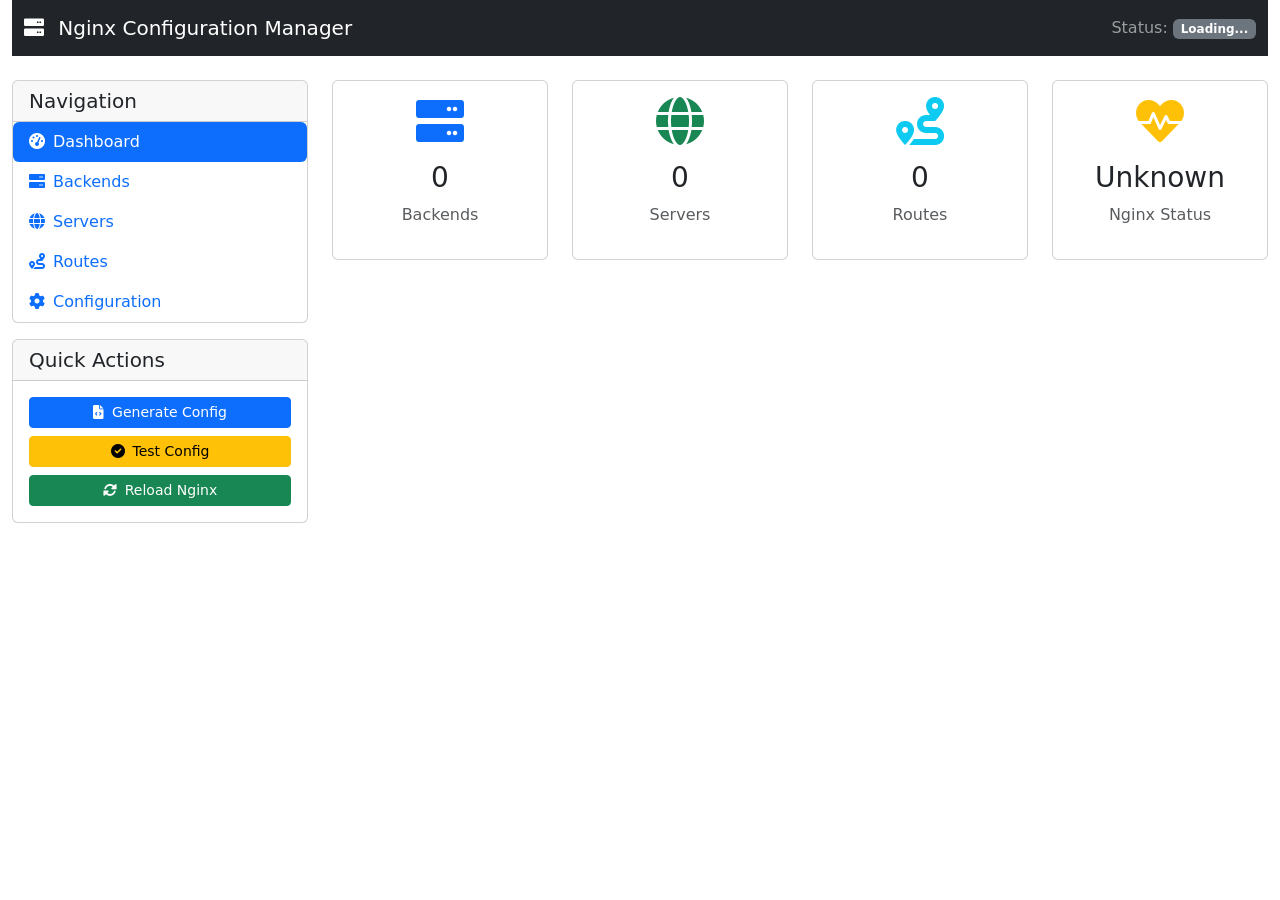
==== web/templates/index.html @ dbabbc5e "Initial MVP checkin" ====
<!DOCTYPE html>
<html lang="en">
<head>
    <meta charset="UTF-8">
    <meta name="viewport" content="width=device-width, initial-scale=1.0">
    <title>{{.title}}</title>
    <link href="https://cdn.jsdelivr.net/npm/bootstrap@5.1.3/dist/css/bootstrap.min.css" rel="stylesheet">
    <link href="https://cdnjs.cloudflare.com/ajax/libs/font-awesome/6.0.0/css/all.min.css" rel="stylesheet">
    <link href="/static/css/main.css" rel="stylesheet">
</head>
<body>
    <div id="app" class="container-fluid">
        <!-- Navigation -->
        <nav class="navbar navbar-expand-lg navbar-dark bg-dark mb-4">
            <div class="container-fluid">
                <a class="navbar-brand" href="#">
                    <i class="fas fa-server me-2"></i>
                    Nginx Configuration Manager
                </a>
                <div class="navbar-nav ms-auto">
                    <div class="nav-item">
                        <span class="navbar-text">
                            Status: <span id="nginx-status" class="badge bg-secondary">Loading...</span>
                        </span>
                    </div>
                </div>
            </div>
        </nav>

        <!-- Main Content -->
        <div class="row">
            <!-- Sidebar -->
            <div class="col-md-3">
                <div class="card">
                    <div class="card-header">
                        <h5 class="card-title mb-0">Navigation</h5>
                    </div>
                    <div class="card-body p-0">
                        <div class="nav nav-pills flex-column">
                            <a class="nav-link active" href="#" data-section="dashboard">
                                <i class="fas fa-tachometer-alt me-2"></i>Dashboard
                            </a>
                            <a class="nav-link" href="#" data-section="backends">
                                <i class="fas fa-server me-2"></i>Backends
                            </a>
                            <a class="nav-link" href="#" data-section="servers">
                                <i class="fas fa-globe me-2"></i>Servers
                            </a>
                            <a class="nav-link" href="#" data-section="routes">
                                <i class="fas fa-route me-2"></i>Routes
                            </a>
                            <a class="nav-link" href="#" data-section="config">
                                <i class="fas fa-cog me-2"></i>Configuration
                            </a>
                        </div>
                    </div>
                </div>

                <!-- Quick Actions -->
                <div class="card mt-3">
                    <div class="card-header">
                        <h5 class="card-title mb-0">Quick Actions</h5>
                    </div>
                    <div class="card-body">
                        <button class="btn btn-primary btn-sm w-100 mb-2" onclick="generateConfig()">
                            <i class="fas fa-file-code me-2"></i>Generate Config
                        </button>
                        <button class="btn btn-warning btn-sm w-100 mb-2" onclick="testConfig()">
                            <i class="fas fa-check-circle me-2"></i>Test Config
                        </button>
                        <button class="btn btn-success btn-sm w-100" onclick="reloadNginx()">
                            <i class="fas fa-sync-alt me-2"></i>Reload Nginx
                        </button>
                    </div>
                </div>
            </div>

            <!-- Main Content Area -->
            <div class="col-md-9">
                <!-- Dashboard Section -->
                <div id="dashboard-section" class="section">
                    <div class="row">
                        <div class="col-md-3">
                            <div class="card text-center">
                                <div class="card-body">
                                    <i class="fas fa-server fa-3x text-primary mb-3"></i>
                                    <h3 id="backends-count">0</h3>
                                    <p class="text-muted">Backends</p>
                                </div>
                            </div>
                        </div>
                        <div class="col-md-3">
                            <div class="card text-center">
                                <div class="card-body">
                                    <i class="fas fa-globe fa-3x text-success mb-3"></i>
                                    <h3 id="servers-count">0</h3>
                                    <p class="text-muted">Servers</p>
                                </div>
                            </div>
                        </div>
                        <div class="col-md-3">
                            <div class="card text-center">
                                <div class="card-body">
                                    <i class="fas fa-route fa-3x text-info mb-3"></i>
                                    <h3 id="routes-count">0</h3>
                                    <p class="text-muted">Routes</p>
                                </div>
                            </div>
                        </div>
                        <div class="col-md-3">
                            <div class="card text-center">
                                <div class="card-body">
                                    <i class="fas fa-heartbeat fa-3x text-warning mb-3"></i>
                                    <h3 id="nginx-status-card">Unknown</h3>
                                    <p class="text-muted">Nginx Status</p>
                                </div>
                            </div>
                        </div>
                    </div>
                </div>

                <!-- Backends Section -->
                <div id="backends-section" class="section" style="display: none;">
                    <div class="d-flex justify-content-between align-items-center mb-3">
                        <h2>Backends</h2>
                        <button class="btn btn-primary" onclick="showBackendModal()">
                            <i class="fas fa-plus me-2"></i>Add Backend
                        </button>
                    </div>
                    <div id="backends-list"></div>
                </div>

                <!-- Servers Section -->
                <div id="servers-section" class="section" style="display: none;">
                    <div class="d-flex justify-content-between align-items-center mb-3">
                        <h2>Servers</h2>
                        <button class="btn btn-primary" onclick="showServerModal()">
                            <i class="fas fa-plus me-2"></i>Add Server
                        </button>
                    </div>
                    <div id="servers-list"></div>
                </div>

                <!-- Routes Section -->
                <div id="routes-section" class="section" style="display: none;">
                    <div class="d-flex justify-content-between align-items-center mb-3">
                        <h2>Routes</h2>
                        <select class="form-select w-auto" id="server-select" onchange="loadRoutes()">
                            <option value="">Select a server</option>
                        </select>
                        <button class="btn btn-primary" onclick="showRouteModal()">
                            <i class="fas fa-plus me-2"></i>Add Route
                        </button>
                    </div>
                    <div id="routes-list"></div>
                </div>

                <!-- Configuration Section -->
                <div id="config-section" class="section" style="display: none;">
                    <h2>Configuration</h2>
                    <div class="card">
                        <div class="card-body">
                            <h5>Global Settings</h5>
                            <form id="global-config-form">
                                <div class="row">
                                    <div class="col-md-6">
                                        <div class="mb-3">
                                            <label class="form-label">Worker Processes</label>
                                            <input type="text" class="form-control" id="worker-processes" value="auto">
                                        </div>
                                        <div class="mb-3">
                                            <label class="form-label">Worker Connections</label>
                                            <input type="number" class="form-control" id="worker-connections" value="1024">
                                        </div>
                                    </div>
                                    <div class="col-md-6">
                                        <div class="mb-3">
                                            <label class="form-label">Keepalive Timeout</label>
                                            <input type="text" class="form-control" id="keepalive-timeout" value="65s">
                                        </div>
                                        <div class="mb-3">
                                            <label class="form-label">Client Max Body Size</label>
                                            <input type="text" class="form-control" id="client-max-body-size" value="1m">
                                        </div>
                                    </div>
                                </div>
                                <div class="form-check mb-3">
                                    <input class="form-check-input" type="checkbox" id="server-tokens">
                                    <label class="form-check-label" for="server-tokens">
                                        Server Tokens
                                    </label>
                                </div>
                                <div class="form-check mb-3">
                                    <input class="form-check-input" type="checkbox" id="gzip" checked>
                                    <label class="form-check-label" for="gzip">
                                        Enable Gzip
                                    </label>
                                </div>
                                <button type="submit" class="btn btn-primary">Save Configuration</button>
                            </form>
                        </div>
                    </div>
                </div>
            </div>
        </div>
    </div>

    <!-- Modals -->
    <div class="modal fade" id="backendModal" tabindex="-1">
        <div class="modal-dialog modal-lg">
            <div class="modal-content">
                <div class="modal-header">
                    <h5 class="modal-title">Backend Configuration</h5>
                    <button type="button" class="btn-close" data-bs-dismiss="modal"></button>
                </div>
                <div class="modal-body">
                    <form id="backend-form">
                        <input type="hidden" id="backend-id">
                        <div class="row">
                            <div class="col-md-6">
                                <div class="mb-3">
                                    <label class="form-label">Name</label>
                                    <input type="text" class="form-control" id="backend-name" required>
                                </div>
                                <div class="mb-3">
                                    <label class="form-label">Description</label>
                                    <textarea class="form-control" id="backend-description"></textarea>
                                </div>
                            </div>
                            <div class="col-md-6">
                                <div class="mb-3">
                                    <label class="form-label">Load Balance Method</label>
                                    <select class="form-select" id="backend-load-balance">
                                        <option value="round_robin">Round Robin</option>
                                        <option value="least_conn">Least Connections</option>
                                        <option value="ip_hash">IP Hash</option>
                                    </select>
                                </div>
                                <div class="mb-3">
                                    <label class="form-label">Max Fails</label>
                                    <input type="number" class="form-control" id="backend-max-fails" value="3">
                                </div>
                                <div class="mb-3">
                                    <label class="form-label">Fail Timeout</label>
                                    <input type="text" class="form-control" id="backend-fail-timeout" value="30s">
                                </div>
                            </div>
                        </div>
                        
                        <!-- Health Check Configuration -->
                        <div class="card mt-3">
                            <div class="card-header">
                                <div class="form-check">
                                    <input class="form-check-input" type="checkbox" id="health-check-enabled">
                                    <label class="form-check-label" for="health-check-enabled">
                                        <strong>Enable Active Health Checks</strong>
                                        <small class="text-muted d-block">Requires Nginx Plus or third-party module</small>
                                    </label>
                                </div>
                            </div>
                            <div class="card-body" id="health-check-config" style="display: none;">
                                <div class="row">
                                    <div class="col-md-6">
                                        <div class="mb-3">
                                            <label class="form-label">Health Check Path</label>
                                            <input type="text" class="form-control" id="health-check-path" placeholder="/health" value="/health">
                                            <small class="form-text text-muted">URI endpoint for health checks</small>
                                        </div>
                                        <div class="mb-3">
                                            <label class="form-label">HTTP Method</label>
                                            <select class="form-select" id="health-check-method">
                                                <option value="GET">GET</option>
                                                <option value="POST">POST</option>
                                                <option value="HEAD">HEAD</option>
                                            </select>
                                        </div>
                                        <div class="mb-3">
                                            <label class="form-label">Check Interval</label>
                                            <input type="text" class="form-control" id="health-check-interval" value="30s">
                                            <small class="form-text text-muted">Time between health checks (e.g., 10s, 30s)</small>
                                        </div>
                                    </div>
                                    <div class="col-md-6">
                                        <div class="mb-3">
                                            <label class="form-label">Request Timeout</label>
                                            <input type="text" class="form-control" id="health-check-timeout" value="10s">
                                            <small class="form-text text-muted">Timeout for health check requests</small>
                                        </div>
                                        <div class="mb-3">
                                            <label class="form-label">Success Threshold</label>
                                            <input type="number" class="form-control" id="health-check-rises" value="2" min="1">
                                            <small class="form-text text-muted">Successes needed to mark healthy</small>
                                        </div>
                                        <div class="mb-3">
                                            <label class="form-label">Failure Threshold</label>
                                            <input type="number" class="form-control" id="health-check-falls" value="3" min="1">
                                            <small class="form-text text-muted">Failures needed to mark unhealthy</small>
                                        </div>
                                    </div>
                                </div>
                                
                                <!-- Advanced Health Check Options -->
                                <div class="mt-3">
                                    <button class="btn btn-outline-secondary btn-sm" type="button" data-bs-toggle="collapse" data-bs-target="#advanced-health-check">
                                        Advanced Options
                                    </button>
                                </div>
                                
                                <div class="collapse mt-3" id="advanced-health-check">
                                    <div class="row">
                                        <div class="col-md-6">
                                            <div class="mb-3">
                                                <label class="form-label">Custom Headers</label>
                                                <textarea class="form-control" id="health-check-headers" rows="3" placeholder='{"User-Agent": "nginx-health-check", "X-Health-Check": "true"}'></textarea>
                                                <small class="form-text text-muted">JSON format: {"Header": "Value"}</small>
                                            </div>
                                            <div class="mb-3">
                                                <label class="form-label">Request Body</label>
                                                <textarea class="form-control" id="health-check-body" rows="2" placeholder='{"check": "all"}'></textarea>
                                                <small class="form-text text-muted">For POST/PUT requests</small>
                                            </div>
                                        </div>
                                        <div class="col-md-6">
                                            <div class="mb-3">
                                                <label class="form-label">Expected Status Codes</label>
                                                <input type="text" class="form-control" id="health-check-status-codes" value="200,201" placeholder="200,201,204">
                                                <small class="form-text text-muted">Comma-separated list</small>
                                            </div>
                                            <div class="mb-3">
                                                <label class="form-label">Response Body Regex</label>
                                                <input type="text" class="form-control" id="health-check-body-regex" placeholder="healthy|ok">
                                                <small class="form-text text-muted">Regex pattern to match response body</small>
                                            </div>
                                        </div>
                                    </div>
                                </div>
                            </div>
                        </div>
                        
                        <h6 class="mt-3">Servers</h6>
                        <div id="backend-servers">
                            <div class="backend-server-item">
                                <div class="row">
                                    <div class="col-md-4">
                                        <input type="text" class="form-control" placeholder="Host" name="server-host">
                                    </div>
                                    <div class="col-md-2">
                                        <input type="number" class="form-control" placeholder="Port" name="server-port">
                                    </div>
                                    <div class="col-md-2">
                                        <input type="number" class="form-control" placeholder="Weight" name="server-weight" value="1">
                                    </div>
                                    <div class="col-md-2">
                                        <div class="form-check">
                                            <input class="form-check-input" type="checkbox" name="server-backup">
                                            <label class="form-check-label">Backup</label>
                                        </div>
                                    </div>
                                    <div class="col-md-2">
                                        <button type="button" class="btn btn-danger btn-sm" onclick="removeBackendServer(this)">
                                            <i class="fas fa-trash"></i>
                                        </button>
                                    </div>
                                </div>
                            </div>
                        </div>
                        <button type="button" class="btn btn-secondary btn-sm" onclick="addBackendServer()">
                            <i class="fas fa-plus me-2"></i>Add Server
                        </button>
                    </form>
                </div>
                <div class="modal-footer">
                    <button type="button" class="btn btn-secondary" data-bs-dismiss="modal">Cancel</button>
                    <button type="button" class="btn btn-primary" onclick="saveBackend()">Save Backend</button>
                </div>
            </div>
        </div>
    </div>

    <div class="modal fade" id="serverModal" tabindex="-1">
        <div class="modal-dialog modal-lg">
            <div class="modal-content">
                <div class="modal-header">
                    <h5 class="modal-title">Server Configuration</h5>
                    <button type="button" class="btn-close" data-bs-dismiss="modal"></button>
                </div>
                <div class="modal-body">
                    <form id="server-form">
                        <input type="hidden" id="server-id">
                        <div class="row">
                            <div class="col-md-6">
                                <div class="mb-3">
                                    <label class="form-label">Name</label>
                                    <input type="text" class="form-control" id="server-name" required>
                                </div>
                                <div class="mb-3">
                                    <label class="form-label">Listen (one per line)</label>
                                    <textarea class="form-control" id="server-listen" rows="3" placeholder="80&#10;443 ssl"></textarea>
                                </div>
                            </div>
                            <div class="col-md-6">
                                <div class="mb-3">
                                    <label class="form-label">Server Names (one per line)</label>
                                    <textarea class="form-control" id="server-names" rows="3" placeholder="example.com&#10;www.example.com"></textarea>
                                </div>
                                <div class="mb-3">
                                    <label class="form-label">Client Max Body Size</label>
                                    <input type="text" class="form-control" id="server-client-max-body-size" placeholder="1m">
                                </div>
                            </div>
                        </div>
                        <div class="row">
                            <div class="col-md-6">
                                <div class="mb-3">
                                    <label class="form-label">Access Log</label>
                                    <input type="text" class="form-control" id="server-access-log" placeholder="/var/log/nginx/access.log">
                                </div>
                            </div>
                            <div class="col-md-6">
                                <div class="mb-3">
                                    <label class="form-label">Error Log</label>
                                    <input type="text" class="form-control" id="server-error-log" placeholder="/var/log/nginx/error.log">
                                </div>
                            </div>
                        </div>
                    </form>
                </div>
                <div class="modal-footer">
                    <button type="button" class="btn btn-secondary" data-bs-dismiss="modal">Cancel</button>
                    <button type="button" class="btn btn-primary" onclick="saveServer()">Save Server</button>
                </div>
            </div>
        </div>
    </div>

    <div class="modal fade" id="routeModal" tabindex="-1">
        <div class="modal-dialog modal-xl">
            <div class="modal-content">
                <div class="modal-header">
                    <h5 class="modal-title">Route Configuration</h5>
                    <button type="button" class="btn-close" data-bs-dismiss="modal"></button>
                </div>
                <div class="modal-body">
                    <form id="route-form">
                        <input type="hidden" id="route-id">
                        <input type="hidden" id="route-server-id">
                        
                        <!-- Basic Configuration -->
                        <div class="row">
                            <div class="col-md-6">
                                <div class="mb-3">
                                    <label class="form-label">Name</label>
                                    <input type="text" class="form-control" id="route-name" required>
                                </div>
                                <div class="mb-3">
                                    <label class="form-label">Path</label>
                                    <input type="text" class="form-control" id="route-path" required placeholder="/api/v1">
                                </div>
                            </div>
                            <div class="col-md-6">
                                <div class="mb-3">
                                    <label class="form-label">Backend</label>
                                    <select class="form-select" id="route-backend" required>
                                        <option value="">Select Backend</option>
                                    </select>
                                </div>
                                <div class="mb-3">
                                    <label class="form-label">Methods</label>
                                    <div class="row">
                                        <div class="col-md-6">
                                            <div class="form-check">
                                                <input class="form-check-input" type="checkbox" id="method-get" value="GET">
                                                <label class="form-check-label">GET</label>
                                            </div>
                                            <div class="form-check">
                                                <input class="form-check-input" type="checkbox" id="method-post" value="POST">
                                                <label class="form-check-label">POST</label>
                                            </div>
                                        </div>
                                        <div class="col-md-6">
                                            <div class="form-check">
                                                <input class="form-check-input" type="checkbox" id="method-put" value="PUT">
                                                <label class="form-check-label">PUT</label>
                                            </div>
                                            <div class="form-check">
                                                <input class="form-check-input" type="checkbox" id="method-delete" value="DELETE">
                                                <label class="form-check-label">DELETE</label>
                                            </div>
                                        </div>
                                    </div>
                                </div>
                            </div>
                        </div>

                        <div class="row">
                            <div class="col-md-6">
                                <div class="form-check mb-3">
                                    <input class="form-check-input" type="checkbox" id="route-strip-path">
                                    <label class="form-check-label">Strip Path</label>
                                </div>
                            </div>
                            <div class="col-md-6">
                                <div class="form-check mb-3">
                                    <input class="form-check-input" type="checkbox" id="route-preserve-host">
                                    <label class="form-check-label">Preserve Host</label>
                                </div>
                            </div>
                        </div>

                        <!-- Advanced Configuration Tabs -->
                        <ul class="nav nav-tabs" id="routeConfigTabs" role="tablist">
                            <li class="nav-item" role="presentation">
                                <button class="nav-link active" id="regex-tab" data-bs-toggle="tab" data-bs-target="#regex" type="button">Regex & Rewriting</button>
                            </li>
                            <li class="nav-item" role="presentation">
                                <button class="nav-link" id="rate-limiting-tab" data-bs-toggle="tab" data-bs-target="#rate-limiting" type="button">Rate Limiting</button>
                            </li>
                            <li class="nav-item" role="presentation">
                                <button class="nav-link" id="caching-tab" data-bs-toggle="tab" data-bs-target="#caching" type="button">Caching</button>
                            </li>
                            <li class="nav-item" role="presentation">
                                <button class="nav-link" id="cors-tab" data-bs-toggle="tab" data-bs-target="#cors" type="button">CORS</button>
                            </li>
                            <li class="nav-item" role="presentation">
                                <button class="nav-link" id="ssl-tab" data-bs-toggle="tab" data-bs-target="#ssl" type="button">SSL</button>
                            </li>
                        </ul>

                        <div class="tab-content mt-3">
                            <!-- Regex & Rewriting Tab -->
                            <div class="tab-pane fade show active" id="regex">
                                <h6>Regex Pattern Matching</h6>
                                <div class="form-check mb-3">
                                    <input class="form-check-input" type="checkbox" id="regex-enabled">
                                    <label class="form-check-label">Enable Regex Pattern Matching</label>
                                </div>
                                <div class="row">
                                    <div class="col-md-6">
                                        <div class="mb-3">
                                            <label class="form-label">Regex Pattern</label>
                                            <input type="text" class="form-control" id="regex-pattern" placeholder="^/api/v[0-9]+/users/([0-9]+)$">
                                            <div class="form-text">If empty, uses the basic path above</div>
                                        </div>
                                    </div>
                                    <div class="col-md-6">
                                        <div class="mb-3">
                                            <label class="form-label">Location Modifier</label>
                                            <select class="form-select" id="regex-modifier">
                                                <option value="">None (exact match)</option>
                                                <option value="~">~ (case-sensitive regex)</option>
                                                <option value="~*">~* (case-insensitive regex)</option>
                                                <option value="^~">^~ (preferential prefix)</option>
                                                <option value="=">=  (exact match)</option>
                                            </select>
                                        </div>
                                    </div>
                                </div>
                                <div class="form-check mb-3">
                                    <input class="form-check-input" type="checkbox" id="regex-case-insensitive">
                                    <label class="form-check-label">Case Insensitive</label>
                                </div>

                                <hr class="my-4">
                                
                                <h6>URL Rewriting Rules</h6>
                                <div class="mb-3">
                                    <button type="button" class="btn btn-sm btn-outline-primary" onclick="addRewriteRule()">
                                        <i class="fas fa-plus"></i> Add Rewrite Rule
                                    </button>
                                </div>
                                <div id="rewrite-rules-container">
                                    <!-- Rewrite rules will be added here dynamically -->
                                </div>
                            </div>
                            <!-- Rate Limiting Tab -->
                            <div class="tab-pane fade" id="rate-limiting">
                                <div class="form-check mb-3">
                                    <input class="form-check-input" type="checkbox" id="rate-limiting-enabled">
                                    <label class="form-check-label">Enable Rate Limiting</label>
                                </div>
                                <div class="row">
                                    <div class="col-md-4">
                                        <div class="mb-3">
                                            <label class="form-label">Rate</label>
                                            <input type="text" class="form-control" id="rate-limiting-rate" placeholder="10r/s">
                                        </div>
                                    </div>
                                    <div class="col-md-4">
                                        <div class="mb-3">
                                            <label class="form-label">Burst</label>
                                            <input type="number" class="form-control" id="rate-limiting-burst" placeholder="5">
                                        </div>
                                    </div>
                                    <div class="col-md-4">
                                        <div class="mb-3">
                                            <label class="form-label">Status Code</label>
                                            <input type="number" class="form-control" id="rate-limiting-status" value="429">
                                        </div>
                                    </div>
                                </div>
                            </div>

                            <!-- Caching Tab -->
                            <div class="tab-pane fade" id="caching">
                                <div class="form-check mb-3">
                                    <input class="form-check-input" type="checkbox" id="caching-enabled">
                                    <label class="form-check-label">Enable Caching</label>
                                </div>
                                
                                <!-- Basic Caching Configuration -->
                                <div class="row">
                                    <div class="col-md-4">
                                        <div class="mb-3">
                                            <label class="form-label">Default TTL</label>
                                            <input type="text" class="form-control" id="caching-ttl" placeholder="1h">
                                            <div class="form-text">Examples: 30s, 5m, 1h, 1d</div>
                                        </div>
                                    </div>
                                    <div class="col-md-4">
                                        <div class="mb-3">
                                            <label class="form-label">Cache Key</label>
                                            <input type="text" class="form-control" id="caching-key" placeholder="$scheme$request_method$host$request_uri">
                                        </div>
                                    </div>
                                    <div class="col-md-4">
                                        <div class="mb-3">
                                            <label class="form-label">Min Uses</label>
                                            <input type="number" class="form-control" id="caching-min-uses" placeholder="1" min="1">
                                            <div class="form-text">Minimum requests before caching</div>
                                        </div>
                                    </div>
                                </div>

                                <div class="row">
                                    <div class="col-md-6">
                                        <div class="mb-3">
                                            <label class="form-label">Cacheable Methods</label>
                                            <textarea class="form-control" id="caching-methods" rows="2" placeholder="GET&#10;HEAD">One method per line</textarea>
                                        </div>
                                    </div>
                                    <div class="col-md-6">
                                        <div class="mb-3">
                                            <label class="form-label">Cacheable Status Codes</label>
                                            <input type="text" class="form-control" id="caching-status-codes" placeholder="200,301,302">
                                            <div class="form-text">Comma-separated list</div>
                                        </div>
                                    </div>
                                </div>

                                <!-- Per-URI Caching Rules -->
                                <div class="border rounded p-3 mt-4">
                                    <div class="d-flex justify-content-between align-items-center mb-3">
                                        <h6 class="mb-0">Per-URI Cache Rules</h6>
                                        <button type="button" class="btn btn-primary btn-sm" onclick="addCacheRule()">
                                            <i class="fas fa-plus"></i> Add Rule
                                        </button>
                                    </div>
                                    <div id="cache-rules-container">
                                        <!-- Cache rules will be added here dynamically -->
                                    </div>
                                </div>

                                <!-- Advanced Cache Settings -->
                                <div class="border rounded p-3 mt-3">
                                    <h6 class="mb-3">Advanced Settings</h6>
                                    <div class="row">
                                        <div class="col-md-6">
                                            <div class="mb-3">
                                                <label class="form-label">Inactive Time</label>
                                                <input type="text" class="form-control" id="caching-inactive" placeholder="1d">
                                                <div class="form-text">Remove unused cache after this time</div>
                                            </div>
                                        </div>
                                        <div class="col-md-6">
                                            <div class="mb-3">
                                                <label class="form-label">Max Cache Size</label>
                                                <input type="text" class="form-control" id="caching-max-size" placeholder="100m">
                                                <div class="form-text">Maximum memory for this cache</div>
                                            </div>
                                        </div>
                                    </div>
                                    <div class="mb-3">
                                        <label class="form-label">Ignore Headers</label>
                                        <textarea class="form-control" id="caching-ignore-headers" rows="2" placeholder="Set-Cookie&#10;Authorization">Headers to ignore in cache key</textarea>
                                    </div>
                                    <div class="mb-3">
                                        <label class="form-label">Bypass Conditions</label>
                                        <textarea class="form-control" id="caching-bypass" rows="2" placeholder="$cookie_nocache&#10;$arg_nocache">Conditions to bypass cache</textarea>
                                    </div>
                                </div>
                            </div>

                            <!-- CORS Tab -->
                            <div class="tab-pane fade" id="cors">
                                <div class="form-check mb-3">
                                    <input class="form-check-input" type="checkbox" id="cors-enabled">
                                    <label class="form-check-label">Enable CORS</label>
                                </div>
                                <div class="row">
                                    <div class="col-md-6">
                                        <div class="mb-3">
                                            <label class="form-label">Allow Origins</label>
                                            <textarea class="form-control" id="cors-origins" rows="3" placeholder="*&#10;https://example.com"></textarea>
                                        </div>
                                    </div>
                                    <div class="col-md-6">
                                        <div class="mb-3">
                                            <label class="form-label">Allow Methods</label>
                                            <textarea class="form-control" id="cors-methods" rows="3" placeholder="GET&#10;POST&#10;PUT&#10;DELETE"></textarea>
                                        </div>
                                    </div>
                                </div>
                            </div>

                            <!-- SSL Tab -->
                            <div class="tab-pane fade" id="ssl">
                                <div class="form-check mb-3">
                                    <input class="form-check-input" type="checkbox" id="ssl-enabled">
                                    <label class="form-check-label">Enable SSL</label>
                                </div>
                                <div class="row">
                                    <div class="col-md-6">
                                        <div class="mb-3">
                                            <label class="form-label">Certificate Path</label>
                                            <input type="text" class="form-control" id="ssl-certificate" placeholder="/path/to/certificate.crt">
                                        </div>
                                    </div>
                                    <div class="col-md-6">
                                        <div class="mb-3">
                                            <label class="form-label">Private Key Path</label>
                                            <input type="text" class="form-control" id="ssl-private-key" placeholder="/path/to/private.key">
                                        </div>
                                    </div>
                                </div>
                            </div>
                        </div>
                    </form>
                </div>
                <div class="modal-footer">
                    <button type="button" class="btn btn-secondary" data-bs-dismiss="modal">Cancel</button>
                    <button type="button" class="btn btn-primary" onclick="saveRoute()">Save Route</button>
                </div>
            </div>
        </div>
    </div>

    <script src="https://cdn.jsdelivr.net/npm/bootstrap@5.1.3/dist/js/bootstrap.bundle.min.js"></script>
    <script src="/static/js/main.js"></script>
</body>
</html>
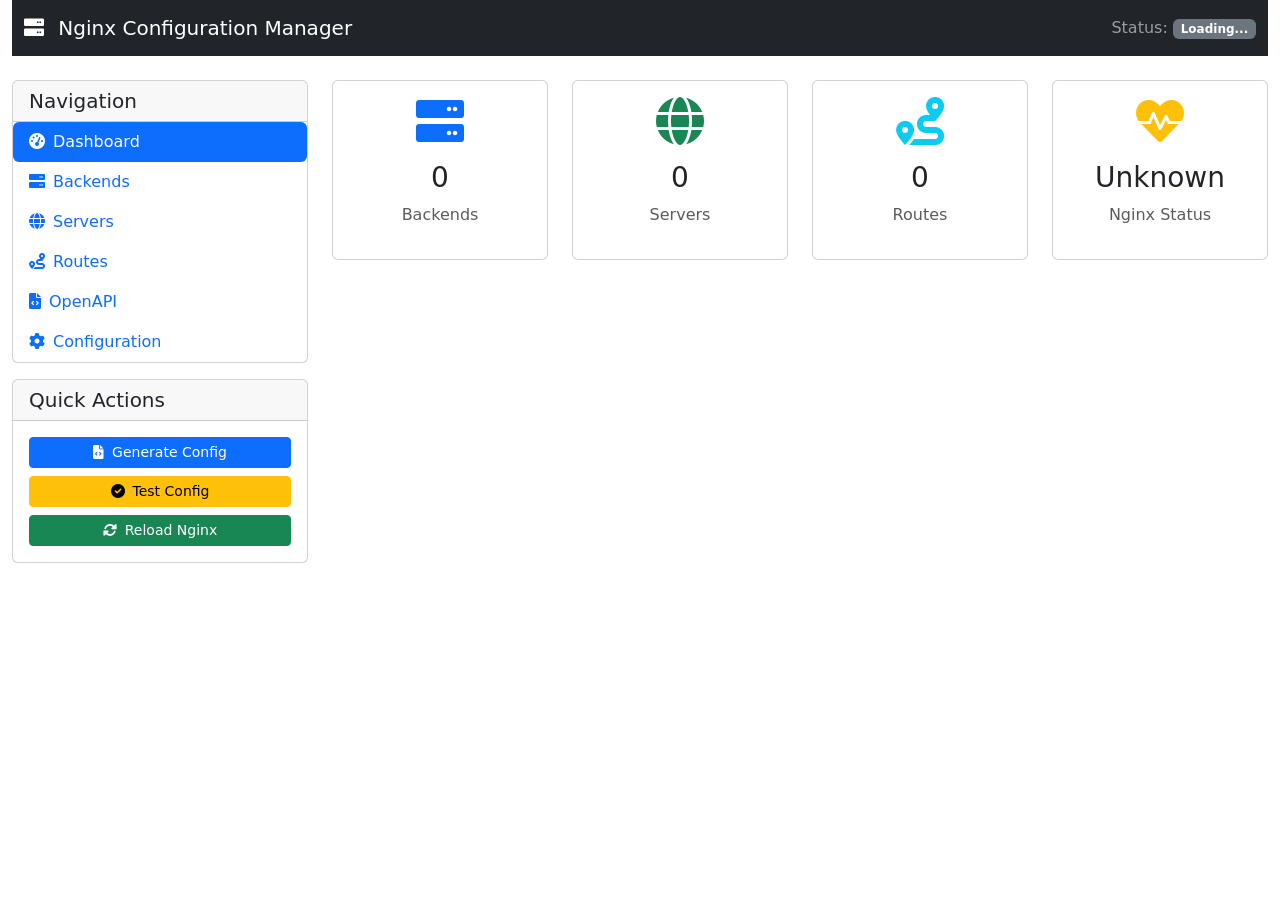
==== commit 29c7d750: "Implement OpenAPI endpoint and aggragation backend OpenAPI endpoints" ====
--- a/web/templates/index.html
+++ b/web/templates/index.html
@@ -49,6 +49,9 @@
                             <a class="nav-link" href="#" data-section="routes">
                                 <i class="fas fa-route me-2"></i>Routes
                             </a>
+                            <a class="nav-link" href="#" data-section="openapi">
+                                <i class="fas fa-file-code me-2"></i>OpenAPI
+                            </a>
                             <a class="nav-link" href="#" data-section="config">
                                 <i class="fas fa-cog me-2"></i>Configuration
                             </a>
@@ -201,6 +204,67 @@
                         </div>
                     </div>
                 </div>
+
+                <!-- OpenAPI Section -->
+                <div id="openapi-section" class="section" style="display: none;">
+                    <div class="d-flex justify-content-between align-items-center mb-3">
+                        <h2>OpenAPI Aggregation</h2>
+                        <div class="btn-group">
+                            <button class="btn btn-success" onclick="refreshOpenAPICache()">
+                                <i class="fas fa-sync-alt me-2"></i>Refresh Cache
+                            </button>
+                            <button class="btn btn-primary" onclick="viewSwaggerUI()">
+                                <i class="fas fa-external-link-alt me-2"></i>View Swagger UI
+                            </button>
+                        </div>
+                    </div>
+
+                    <!-- OpenAPI Status Card -->
+                    <div class="row mb-4">
+                        <div class="col-12">
+                            <div class="card">
+                                <div class="card-header">
+                                    <h5 class="card-title mb-0">
+                                        <i class="fas fa-info-circle me-2"></i>Service Status
+                                    </h5>
+                                </div>
+                                <div class="card-body">
+                                    <div id="openapi-status-content">
+                                        <div class="text-center py-3">
+                                            <div class="spinner-border" role="status">
+                                                <span class="visually-hidden">Loading...</span>
+                                            </div>
+                                            <p class="mt-2">Loading OpenAPI status...</p>
+                                        </div>
+                                    </div>
+                                </div>
+                            </div>
+                        </div>
+                    </div>
+
+                    <!-- OpenAPI Backends Card -->
+                    <div class="row">
+                        <div class="col-12">
+                            <div class="card">
+                                <div class="card-header">
+                                    <h5 class="card-title mb-0">
+                                        <i class="fas fa-server me-2"></i>Backend OpenAPI Status
+                                    </h5>
+                                </div>
+                                <div class="card-body">
+                                    <div id="openapi-backends-content">
+                                        <div class="text-center py-3">
+                                            <div class="spinner-border" role="status">
+                                                <span class="visually-hidden">Loading...</span>
+                                            </div>
+                                            <p class="mt-2">Loading backend status...</p>
+                                        </div>
+                                    </div>
+                                </div>
+                            </div>
+                        </div>
+                    </div>
+                </div>
             </div>
         </div>
     </div>
@@ -331,6 +395,96 @@
                                                 <input type="text" class="form-control" id="health-check-body-regex" placeholder="healthy|ok">
                                                 <small class="form-text text-muted">Regex pattern to match response body</small>
                                             </div>
+                                        </div>
+                                    </div>
+                                </div>
+                            </div>
+                        </div>
+                        
+                        <!-- OpenAPI Configuration -->
+                        <div class="card mt-3">
+                            <div class="card-header">
+                                <div class="form-check">
+                                    <input class="form-check-input" type="checkbox" id="openapi-enabled">
+                                    <label class="form-check-label" for="openapi-enabled">
+                                        <strong>Enable OpenAPI/Swagger Integration</strong>
+                                        <small class="text-muted d-block">Aggregate OpenAPI specifications from this backend</small>
+                                    </label>
+                                </div>
+                            </div>
+                            <div class="card-body" id="openapi-config" style="display: none;">
+                                <div class="row">
+                                    <div class="col-md-6">
+                                        <div class="mb-3">
+                                            <label class="form-label">OpenAPI Endpoints</label>
+                                            <div id="openapi-endpoints">
+                                                <div class="input-group mb-2">
+                                                    <input type="text" class="form-control" placeholder="/swagger.json or /openapi.yaml" name="openapi-endpoint">
+                                                    <button class="btn btn-outline-danger" type="button" onclick="removeOpenAPIEndpoint(this)">
+                                                        <i class="fas fa-trash"></i>
+                                                    </button>
+                                                </div>
+                                            </div>
+                                            <button type="button" class="btn btn-outline-secondary btn-sm" onclick="addOpenAPIEndpoint()">
+                                                <i class="fas fa-plus me-2"></i>Add Endpoint
+                                            </button>
+                                            <small class="form-text text-muted">URLs where OpenAPI specs can be fetched from this backend</small>
+                                        </div>
+                                        <div class="mb-3">
+                                            <label class="form-label">Authentication</label>
+                                            <select class="form-select" id="openapi-auth-type">
+                                                <option value="none">None</option>
+                                                <option value="bearer">Bearer Token</option>
+                                                <option value="basic">Basic Auth</option>
+                                                <option value="api_key">API Key</option>
+                                            </select>
+                                        </div>
+                                    </div>
+                                    <div class="col-md-6">
+                                        <div class="mb-3">
+                                            <label class="form-label">Request Timeout</label>
+                                            <input type="text" class="form-control" id="openapi-timeout" value="30s">
+                                            <small class="form-text text-muted">Timeout for fetching OpenAPI specs</small>
+                                        </div>
+                                        <div class="mb-3">
+                                            <label class="form-label">Custom Headers</label>
+                                            <textarea class="form-control" id="openapi-headers" rows="3" placeholder='{"Accept": "application/json", "User-Agent": "nginx-gateway"}'></textarea>
+                                            <small class="form-text text-muted">JSON format: {"Header": "Value"}</small>
+                                        </div>
+                                    </div>
+                                </div>
+                                
+                                <!-- Authentication Configuration -->
+                                <div class="row" id="openapi-auth-config" style="display: none;">
+                                    <div class="col-md-6">
+                                        <div class="mb-3" id="bearer-token-config" style="display: none;">
+                                            <label class="form-label">Bearer Token</label>
+                                            <input type="password" class="form-control" id="openapi-bearer-token" placeholder="your-bearer-token">
+                                        </div>
+                                        <div class="mb-3" id="basic-auth-config" style="display: none;">
+                                            <label class="form-label">Username</label>
+                                            <input type="text" class="form-control" id="openapi-basic-username">
+                                        </div>
+                                        <div class="mb-3" id="api-key-config" style="display: none;">
+                                            <label class="form-label">API Key Name</label>
+                                            <input type="text" class="form-control" id="openapi-api-key-name" placeholder="X-API-Key">
+                                        </div>
+                                    </div>
+                                    <div class="col-md-6">
+                                        <div class="mb-3" id="basic-password-config" style="display: none;">
+                                            <label class="form-label">Password</label>
+                                            <input type="password" class="form-control" id="openapi-basic-password">
+                                        </div>
+                                        <div class="mb-3" id="api-key-value-config" style="display: none;">
+                                            <label class="form-label">API Key Value</label>
+                                            <input type="password" class="form-control" id="openapi-api-key-value">
+                                        </div>
+                                        <div class="mb-3" id="api-key-location-config" style="display: none;">
+                                            <label class="form-label">API Key Location</label>
+                                            <select class="form-select" id="openapi-api-key-location">
+                                                <option value="header">Header</option>
+                                                <option value="query">Query Parameter</option>
+                                            </select>
                                         </div>
                                     </div>
                                 </div>
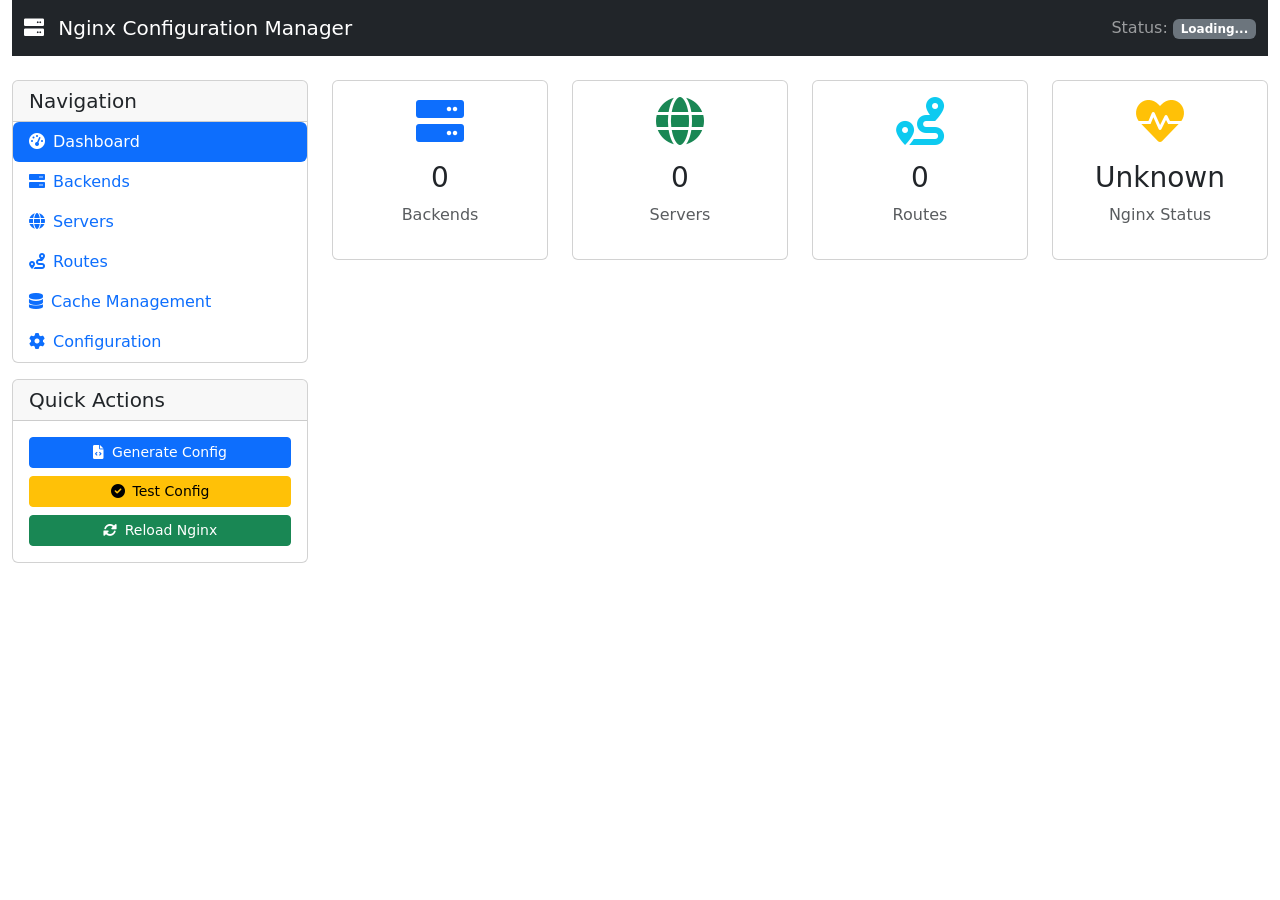
==== commit e4798c1d: "Cache invelidation for nginx cacheing reverse proxy" ====
--- a/web/templates/index.html
+++ b/web/templates/index.html
@@ -49,8 +49,8 @@
                             <a class="nav-link" href="#" data-section="routes">
                                 <i class="fas fa-route me-2"></i>Routes
                             </a>
-                            <a class="nav-link" href="#" data-section="openapi">
-                                <i class="fas fa-file-code me-2"></i>OpenAPI
+                            <a class="nav-link" href="#" data-section="cache">
+                                <i class="fas fa-database me-2"></i>Cache Management
                             </a>
                             <a class="nav-link" href="#" data-section="config">
                                 <i class="fas fa-cog me-2"></i>Configuration
@@ -205,60 +205,85 @@
                     </div>
                 </div>
 
-                <!-- OpenAPI Section -->
-                <div id="openapi-section" class="section" style="display: none;">
+                
+                <!-- Cache Management Section -->
+                <div id="cache-section" class="section" style="display: none;">
                     <div class="d-flex justify-content-between align-items-center mb-3">
-                        <h2>OpenAPI Aggregation</h2>
+                        <h2>Cache Management</h2>
                         <div class="btn-group">
-                            <button class="btn btn-success" onclick="refreshOpenAPICache()">
-                                <i class="fas fa-sync-alt me-2"></i>Refresh Cache
+                            <button class="btn btn-outline-primary" onclick="loadCacheStats()">
+                                <i class="fas fa-sync me-2"></i>Refresh Stats
                             </button>
-                            <button class="btn btn-primary" onclick="viewSwaggerUI()">
-                                <i class="fas fa-external-link-alt me-2"></i>View Swagger UI
+                            <button class="btn btn-outline-info" onclick="showWarmCacheModal()">
+                                <i class="fas fa-fire me-2"></i>Warm Cache
                             </button>
                         </div>
                     </div>
 
-                    <!-- OpenAPI Status Card -->
+                    <!-- Cache Statistics -->
                     <div class="row mb-4">
                         <div class="col-12">
                             <div class="card">
                                 <div class="card-header">
                                     <h5 class="card-title mb-0">
-                                        <i class="fas fa-info-circle me-2"></i>Service Status
+                                        <i class="fas fa-chart-bar me-2"></i>Cache Statistics
                                     </h5>
                                 </div>
                                 <div class="card-body">
-                                    <div id="openapi-status-content">
-                                        <div class="text-center py-3">
-                                            <div class="spinner-border" role="status">
+                                    <div id="cache-stats-content">
+                                        <div class="text-center">
+                                            <div class="spinner-border text-primary" role="status">
                                                 <span class="visually-hidden">Loading...</span>
                                             </div>
-                                            <p class="mt-2">Loading OpenAPI status...</p>
-                                        </div>
-                                    </div>
-                                </div>
-                            </div>
-                        </div>
-                    </div>
-
-                    <!-- OpenAPI Backends Card -->
+                                            <p class="mt-2 text-muted">Loading cache statistics...</p>
+                                        </div>
+                                    </div>
+                                </div>
+                            </div>
+                        </div>
+                    </div>
+
+                    <!-- Cache Purge Operations -->
                     <div class="row">
-                        <div class="col-12">
+                        <div class="col-md-6">
                             <div class="card">
                                 <div class="card-header">
                                     <h5 class="card-title mb-0">
-                                        <i class="fas fa-server me-2"></i>Backend OpenAPI Status
+                                        <i class="fas fa-trash me-2"></i>Cache Purge Operations
                                     </h5>
                                 </div>
                                 <div class="card-body">
-                                    <div id="openapi-backends-content">
-                                        <div class="text-center py-3">
-                                            <div class="spinner-border" role="status">
-                                                <span class="visually-hidden">Loading...</span>
-                                            </div>
-                                            <p class="mt-2">Loading backend status...</p>
-                                        </div>
+                                    <div class="d-grid gap-2">
+                                        <button class="btn btn-danger" onclick="purgeAllCache()">
+                                            <i class="fas fa-trash-alt me-2"></i>Purge All Cache
+                                        </button>
+                                        <button class="btn btn-warning" onclick="showPurgeURLModal()">
+                                            <i class="fas fa-link me-2"></i>Purge by URL Pattern
+                                        </button>
+                                        <button class="btn btn-info" onclick="showPurgeZoneModal()">
+                                            <i class="fas fa-layer-group me-2"></i>Purge by Zone
+                                        </button>
+                                    </div>
+                                </div>
+                            </div>
+                        </div>
+                        <div class="col-md-6">
+                            <div class="card">
+                                <div class="card-header">
+                                    <h5 class="card-title mb-0">
+                                        <i class="fas fa-info-circle me-2"></i>Cache Information
+                                    </h5>
+                                </div>
+                                <div class="card-body">
+                                    <div class="alert alert-info">
+                                        <h6 class="alert-heading">Cache Purge Operations</h6>
+                                        <p class="mb-2">Use these operations to manage your nginx cache:</p>
+                                        <ul class="mb-0">
+                                            <li><strong>Purge All</strong> - Clears the entire cache</li>
+                                            <li><strong>Purge by URL</strong> - Clears cache for specific URL patterns</li>
+                                            <li><strong>Purge by Zone</strong> - Clears cache for specific cache zones</li>
+                                            <li><strong>Warm Cache</strong> - Pre-loads cache with specified URLs</li>
+                                        </ul>
                                     </div>
                                 </div>
                             </div>
@@ -401,95 +426,6 @@
                             </div>
                         </div>
                         
-                        <!-- OpenAPI Configuration -->
-                        <div class="card mt-3">
-                            <div class="card-header">
-                                <div class="form-check">
-                                    <input class="form-check-input" type="checkbox" id="openapi-enabled">
-                                    <label class="form-check-label" for="openapi-enabled">
-                                        <strong>Enable OpenAPI/Swagger Integration</strong>
-                                        <small class="text-muted d-block">Aggregate OpenAPI specifications from this backend</small>
-                                    </label>
-                                </div>
-                            </div>
-                            <div class="card-body" id="openapi-config" style="display: none;">
-                                <div class="row">
-                                    <div class="col-md-6">
-                                        <div class="mb-3">
-                                            <label class="form-label">OpenAPI Endpoints</label>
-                                            <div id="openapi-endpoints">
-                                                <div class="input-group mb-2">
-                                                    <input type="text" class="form-control" placeholder="/swagger.json or /openapi.yaml" name="openapi-endpoint">
-                                                    <button class="btn btn-outline-danger" type="button" onclick="removeOpenAPIEndpoint(this)">
-                                                        <i class="fas fa-trash"></i>
-                                                    </button>
-                                                </div>
-                                            </div>
-                                            <button type="button" class="btn btn-outline-secondary btn-sm" onclick="addOpenAPIEndpoint()">
-                                                <i class="fas fa-plus me-2"></i>Add Endpoint
-                                            </button>
-                                            <small class="form-text text-muted">URLs where OpenAPI specs can be fetched from this backend</small>
-                                        </div>
-                                        <div class="mb-3">
-                                            <label class="form-label">Authentication</label>
-                                            <select class="form-select" id="openapi-auth-type">
-                                                <option value="none">None</option>
-                                                <option value="bearer">Bearer Token</option>
-                                                <option value="basic">Basic Auth</option>
-                                                <option value="api_key">API Key</option>
-                                            </select>
-                                        </div>
-                                    </div>
-                                    <div class="col-md-6">
-                                        <div class="mb-3">
-                                            <label class="form-label">Request Timeout</label>
-                                            <input type="text" class="form-control" id="openapi-timeout" value="30s">
-                                            <small class="form-text text-muted">Timeout for fetching OpenAPI specs</small>
-                                        </div>
-                                        <div class="mb-3">
-                                            <label class="form-label">Custom Headers</label>
-                                            <textarea class="form-control" id="openapi-headers" rows="3" placeholder='{"Accept": "application/json", "User-Agent": "nginx-gateway"}'></textarea>
-                                            <small class="form-text text-muted">JSON format: {"Header": "Value"}</small>
-                                        </div>
-                                    </div>
-                                </div>
-                                
-                                <!-- Authentication Configuration -->
-                                <div class="row" id="openapi-auth-config" style="display: none;">
-                                    <div class="col-md-6">
-                                        <div class="mb-3" id="bearer-token-config" style="display: none;">
-                                            <label class="form-label">Bearer Token</label>
-                                            <input type="password" class="form-control" id="openapi-bearer-token" placeholder="your-bearer-token">
-                                        </div>
-                                        <div class="mb-3" id="basic-auth-config" style="display: none;">
-                                            <label class="form-label">Username</label>
-                                            <input type="text" class="form-control" id="openapi-basic-username">
-                                        </div>
-                                        <div class="mb-3" id="api-key-config" style="display: none;">
-                                            <label class="form-label">API Key Name</label>
-                                            <input type="text" class="form-control" id="openapi-api-key-name" placeholder="X-API-Key">
-                                        </div>
-                                    </div>
-                                    <div class="col-md-6">
-                                        <div class="mb-3" id="basic-password-config" style="display: none;">
-                                            <label class="form-label">Password</label>
-                                            <input type="password" class="form-control" id="openapi-basic-password">
-                                        </div>
-                                        <div class="mb-3" id="api-key-value-config" style="display: none;">
-                                            <label class="form-label">API Key Value</label>
-                                            <input type="password" class="form-control" id="openapi-api-key-value">
-                                        </div>
-                                        <div class="mb-3" id="api-key-location-config" style="display: none;">
-                                            <label class="form-label">API Key Location</label>
-                                            <select class="form-select" id="openapi-api-key-location">
-                                                <option value="header">Header</option>
-                                                <option value="query">Query Parameter</option>
-                                            </select>
-                                        </div>
-                                    </div>
-                                </div>
-                            </div>
-                        </div>
                         
                         <h6 class="mt-3">Servers</h6>
                         <div id="backend-servers">
@@ -898,6 +834,164 @@
         </div>
     </div>
 
+    <div class="modal fade" id="cacheModal" tabindex="-1">
+        <div class="modal-dialog modal-lg">
+            <div class="modal-content">
+                <div class="modal-header">
+                    <h5 class="modal-title">Cache Rule Configuration</h5>
+                    <button type="button" class="btn-close" data-bs-dismiss="modal"></button>
+                </div>
+                <div class="modal-body">
+                    <form id="cache-form">
+                        <input type="hidden" id="cache-id">
+                        <div class="row">
+                            <div class="col-md-6">
+                                <div class="mb-3">
+                                    <label class="form-label">Name</label>
+                                    <input type="text" class="form-control" id="cache-name" required>
+                                </div>
+                                <div class="mb-3">
+                                    <label class="form-label">Description</label>
+                                    <textarea class="form-control" id="cache-description"></textarea>
+                                </div>
+                            </div>
+                            <div class="col-md-6">
+                                <div class="mb-3">
+                                    <label class="form-label">Cache Key</label>
+                                    <input type="text" class="form-control" id="cache-key" placeholder="$scheme$request_method$host$request_uri">
+                                </div>
+                                <div class="mb-3">
+                                    <label class="form-label">Default TTL</label>
+                                    <input type="text" class="form-control" id="cache-ttl" placeholder="1h">
+                                </div>
+                            </div>
+                        </div>
+
+                        <div class="row">
+                            <div class="col-md-6">
+                                <div class="mb-3">
+                                    <label class="form-label">Cache Methods</label>
+                                    <textarea class="form-control" id="cache-methods" rows="2" placeholder="GET&#10;HEAD">One method per line</textarea>
+                                </div>
+                            </div>
+                            <div class="col-md-6">
+                                <div class="mb-3">
+                                    <label class="form-label">Cache Status Codes</label>
+                                    <input type="text" class="form-control" id="cache-status-codes" placeholder="200,301,302">
+                                </div>
+                            </div>
+                        </div>
+
+                        <div class="mb-3">
+                            <label class="form-label">Bypass Conditions</label>
+                            <textarea class="form-control" id="cache-bypass" rows="2" placeholder="$cookie_nocache&#10;$arg_nocache">Conditions to bypass cache</textarea>
+                        </div>
+                    </form>
+                </div>
+                <div class="modal-footer">
+                    <button type="button" class="btn btn-secondary" data-bs-dismiss="modal">Cancel</button>
+                    <button type="button" class="btn btn-primary" onclick="saveCacheRule()">Save Rule</button>
+                </div>
+            </div>
+        </div>
+    </div>
+
+    <!-- Cache Purge URL Modal -->
+    <div class="modal fade" id="purgeURLModal" tabindex="-1">
+        <div class="modal-dialog">
+            <div class="modal-content">
+                <div class="modal-header">
+                    <h5 class="modal-title">Purge Cache by URL Pattern</h5>
+                    <button type="button" class="btn-close" data-bs-dismiss="modal"></button>
+                </div>
+                <div class="modal-body">
+                    <form id="purge-url-form">
+                        <div class="mb-3">
+                            <label class="form-label">URL Pattern</label>
+                            <input type="text" class="form-control" id="purge-url-pattern" 
+                                   placeholder="/api/users/*" required>
+                            <div class="form-text">
+                                Use * for wildcards. Examples: /api/*, /images/*.jpg, /users/123
+                            </div>
+                        </div>
+                        <div class="alert alert-warning">
+                            <i class="fas fa-exclamation-triangle me-2"></i>
+                            This will permanently remove all cached responses matching the pattern.
+                        </div>
+                    </form>
+                </div>
+                <div class="modal-footer">
+                    <button type="button" class="btn btn-secondary" data-bs-dismiss="modal">Cancel</button>
+                    <button type="button" class="btn btn-warning" onclick="confirmPurgeURL()">Purge Cache</button>
+                </div>
+            </div>
+        </div>
+    </div>
+
+    <!-- Cache Purge Zone Modal -->
+    <div class="modal fade" id="purgeZoneModal" tabindex="-1">
+        <div class="modal-dialog">
+            <div class="modal-content">
+                <div class="modal-header">
+                    <h5 class="modal-title">Purge Cache by Zone</h5>
+                    <button type="button" class="btn-close" data-bs-dismiss="modal"></button>
+                </div>
+                <div class="modal-body">
+                    <form id="purge-zone-form">
+                        <div class="mb-3">
+                            <label class="form-label">Cache Zone Name</label>
+                            <input type="text" class="form-control" id="purge-zone-name" 
+                                   placeholder="my_cache" required>
+                            <div class="form-text">
+                                Enter the name of the cache zone to purge (as defined in nginx.conf)
+                            </div>
+                        </div>
+                        <div class="alert alert-info">
+                            <i class="fas fa-info-circle me-2"></i>
+                            This will clear all cached responses in the specified zone.
+                        </div>
+                    </form>
+                </div>
+                <div class="modal-footer">
+                    <button type="button" class="btn btn-secondary" data-bs-dismiss="modal">Cancel</button>
+                    <button type="button" class="btn btn-info" onclick="confirmPurgeZone()">Purge Zone</button>
+                </div>
+            </div>
+        </div>
+    </div>
+
+    <!-- Cache Warm Modal -->
+    <div class="modal fade" id="warmCacheModal" tabindex="-1">
+        <div class="modal-dialog">
+            <div class="modal-content">
+                <div class="modal-header">
+                    <h5 class="modal-title">Warm Cache</h5>
+                    <button type="button" class="btn-close" data-bs-dismiss="modal"></button>
+                </div>
+                <div class="modal-body">
+                    <form id="warm-cache-form">
+                        <div class="mb-3">
+                            <label class="form-label">URLs to Warm</label>
+                            <textarea class="form-control" id="warm-cache-urls" rows="5" 
+                                      placeholder="https://example.com/api/users&#10;https://example.com/api/products&#10;https://example.com/static/app.js" required></textarea>
+                            <div class="form-text">
+                                Enter one URL per line. These URLs will be fetched to populate the cache.
+                            </div>
+                        </div>
+                        <div class="alert alert-success">
+                            <i class="fas fa-fire me-2"></i>
+                            Cache warming pre-loads frequently accessed content to improve response times.
+                        </div>
+                    </form>
+                </div>
+                <div class="modal-footer">
+                    <button type="button" class="btn btn-secondary" data-bs-dismiss="modal">Cancel</button>
+                    <button type="button" class="btn btn-success" onclick="confirmWarmCache()">Start Warming</button>
+                </div>
+            </div>
+        </div>
+    </div>
+
     <script src="https://cdn.jsdelivr.net/npm/bootstrap@5.1.3/dist/js/bootstrap.bundle.min.js"></script>
     <script src="/static/js/main.js"></script>
 </body>
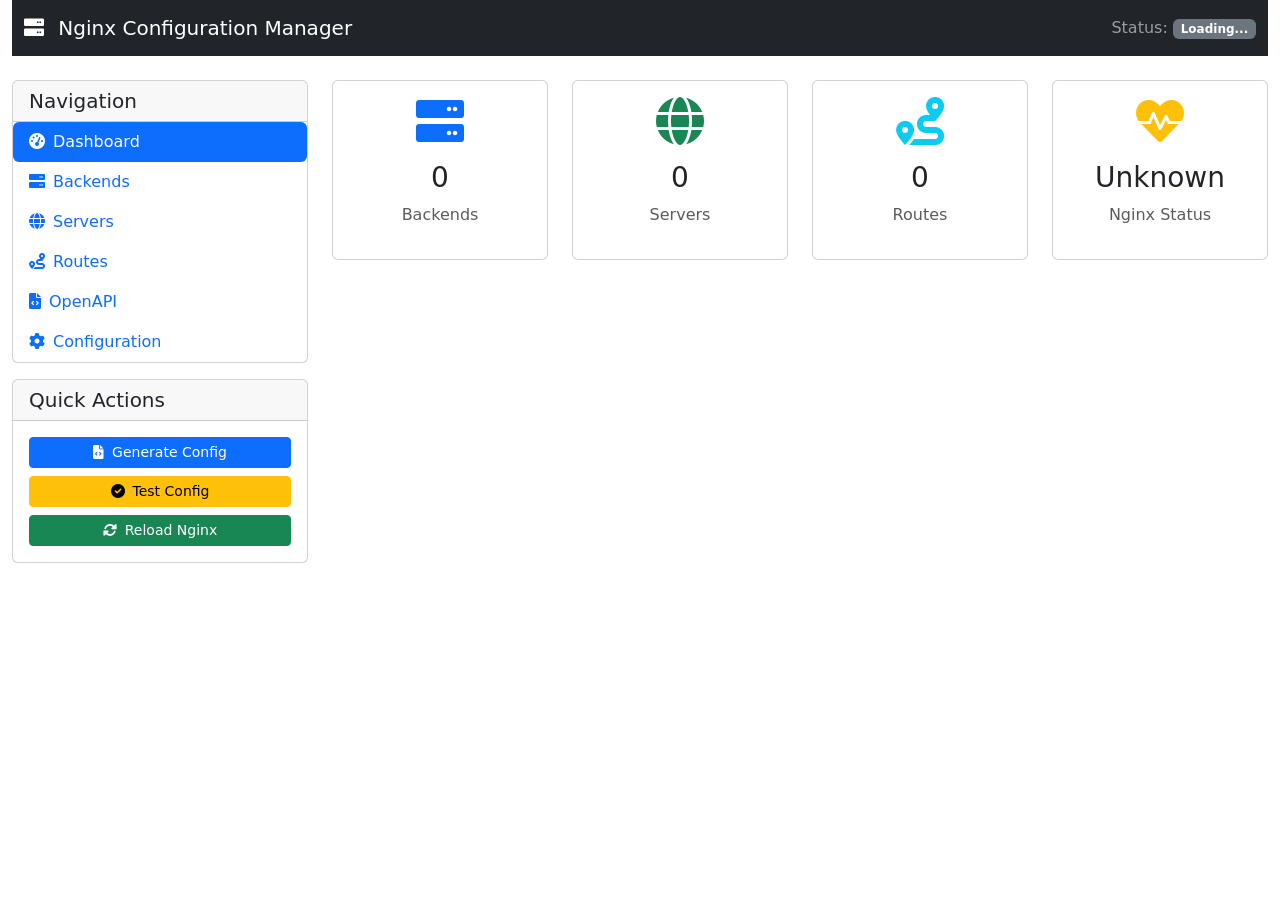
==== commit fee6069c: "Merge pull request #2 from dBitech/feature/swagger-aggregation Implement OpenAPI endpoint and aggrag" ====
--- a/web/templates/index.html
+++ b/web/templates/index.html
@@ -49,8 +49,8 @@
                             <a class="nav-link" href="#" data-section="routes">
                                 <i class="fas fa-route me-2"></i>Routes
                             </a>
-                            <a class="nav-link" href="#" data-section="cache">
-                                <i class="fas fa-database me-2"></i>Cache Management
+                            <a class="nav-link" href="#" data-section="openapi">
+                                <i class="fas fa-file-code me-2"></i>OpenAPI
                             </a>
                             <a class="nav-link" href="#" data-section="config">
                                 <i class="fas fa-cog me-2"></i>Configuration
@@ -205,85 +205,60 @@
                     </div>
                 </div>
 
-                
-                <!-- Cache Management Section -->
-                <div id="cache-section" class="section" style="display: none;">
+                <!-- OpenAPI Section -->
+                <div id="openapi-section" class="section" style="display: none;">
                     <div class="d-flex justify-content-between align-items-center mb-3">
-                        <h2>Cache Management</h2>
+                        <h2>OpenAPI Aggregation</h2>
                         <div class="btn-group">
-                            <button class="btn btn-outline-primary" onclick="loadCacheStats()">
-                                <i class="fas fa-sync me-2"></i>Refresh Stats
+                            <button class="btn btn-success" onclick="refreshOpenAPICache()">
+                                <i class="fas fa-sync-alt me-2"></i>Refresh Cache
                             </button>
-                            <button class="btn btn-outline-info" onclick="showWarmCacheModal()">
-                                <i class="fas fa-fire me-2"></i>Warm Cache
+                            <button class="btn btn-primary" onclick="viewSwaggerUI()">
+                                <i class="fas fa-external-link-alt me-2"></i>View Swagger UI
                             </button>
                         </div>
                     </div>
 
-                    <!-- Cache Statistics -->
+                    <!-- OpenAPI Status Card -->
                     <div class="row mb-4">
                         <div class="col-12">
                             <div class="card">
                                 <div class="card-header">
                                     <h5 class="card-title mb-0">
-                                        <i class="fas fa-chart-bar me-2"></i>Cache Statistics
+                                        <i class="fas fa-info-circle me-2"></i>Service Status
                                     </h5>
                                 </div>
                                 <div class="card-body">
-                                    <div id="cache-stats-content">
-                                        <div class="text-center">
-                                            <div class="spinner-border text-primary" role="status">
+                                    <div id="openapi-status-content">
+                                        <div class="text-center py-3">
+                                            <div class="spinner-border" role="status">
                                                 <span class="visually-hidden">Loading...</span>
                                             </div>
-                                            <p class="mt-2 text-muted">Loading cache statistics...</p>
-                                        </div>
-                                    </div>
-                                </div>
-                            </div>
-                        </div>
-                    </div>
-
-                    <!-- Cache Purge Operations -->
+                                            <p class="mt-2">Loading OpenAPI status...</p>
+                                        </div>
+                                    </div>
+                                </div>
+                            </div>
+                        </div>
+                    </div>
+
+                    <!-- OpenAPI Backends Card -->
                     <div class="row">
-                        <div class="col-md-6">
+                        <div class="col-12">
                             <div class="card">
                                 <div class="card-header">
                                     <h5 class="card-title mb-0">
-                                        <i class="fas fa-trash me-2"></i>Cache Purge Operations
+                                        <i class="fas fa-server me-2"></i>Backend OpenAPI Status
                                     </h5>
                                 </div>
                                 <div class="card-body">
-                                    <div class="d-grid gap-2">
-                                        <button class="btn btn-danger" onclick="purgeAllCache()">
-                                            <i class="fas fa-trash-alt me-2"></i>Purge All Cache
-                                        </button>
-                                        <button class="btn btn-warning" onclick="showPurgeURLModal()">
-                                            <i class="fas fa-link me-2"></i>Purge by URL Pattern
-                                        </button>
-                                        <button class="btn btn-info" onclick="showPurgeZoneModal()">
-                                            <i class="fas fa-layer-group me-2"></i>Purge by Zone
-                                        </button>
-                                    </div>
-                                </div>
-                            </div>
-                        </div>
-                        <div class="col-md-6">
-                            <div class="card">
-                                <div class="card-header">
-                                    <h5 class="card-title mb-0">
-                                        <i class="fas fa-info-circle me-2"></i>Cache Information
-                                    </h5>
-                                </div>
-                                <div class="card-body">
-                                    <div class="alert alert-info">
-                                        <h6 class="alert-heading">Cache Purge Operations</h6>
-                                        <p class="mb-2">Use these operations to manage your nginx cache:</p>
-                                        <ul class="mb-0">
-                                            <li><strong>Purge All</strong> - Clears the entire cache</li>
-                                            <li><strong>Purge by URL</strong> - Clears cache for specific URL patterns</li>
-                                            <li><strong>Purge by Zone</strong> - Clears cache for specific cache zones</li>
-                                            <li><strong>Warm Cache</strong> - Pre-loads cache with specified URLs</li>
-                                        </ul>
+                                    <div id="openapi-backends-content">
+                                        <div class="text-center py-3">
+                                            <div class="spinner-border" role="status">
+                                                <span class="visually-hidden">Loading...</span>
+                                            </div>
+                                            <p class="mt-2">Loading backend status...</p>
+                                        </div>
                                     </div>
                                 </div>
                             </div>
@@ -426,6 +401,95 @@
                             </div>
                         </div>
                         
+                        <!-- OpenAPI Configuration -->
+                        <div class="card mt-3">
+                            <div class="card-header">
+                                <div class="form-check">
+                                    <input class="form-check-input" type="checkbox" id="openapi-enabled">
+                                    <label class="form-check-label" for="openapi-enabled">
+                                        <strong>Enable OpenAPI/Swagger Integration</strong>
+                                        <small class="text-muted d-block">Aggregate OpenAPI specifications from this backend</small>
+                                    </label>
+                                </div>
+                            </div>
+                            <div class="card-body" id="openapi-config" style="display: none;">
+                                <div class="row">
+                                    <div class="col-md-6">
+                                        <div class="mb-3">
+                                            <label class="form-label">OpenAPI Endpoints</label>
+                                            <div id="openapi-endpoints">
+                                                <div class="input-group mb-2">
+                                                    <input type="text" class="form-control" placeholder="/swagger.json or /openapi.yaml" name="openapi-endpoint">
+                                                    <button class="btn btn-outline-danger" type="button" onclick="removeOpenAPIEndpoint(this)">
+                                                        <i class="fas fa-trash"></i>
+                                                    </button>
+                                                </div>
+                                            </div>
+                                            <button type="button" class="btn btn-outline-secondary btn-sm" onclick="addOpenAPIEndpoint()">
+                                                <i class="fas fa-plus me-2"></i>Add Endpoint
+                                            </button>
+                                            <small class="form-text text-muted">URLs where OpenAPI specs can be fetched from this backend</small>
+                                        </div>
+                                        <div class="mb-3">
+                                            <label class="form-label">Authentication</label>
+                                            <select class="form-select" id="openapi-auth-type">
+                                                <option value="none">None</option>
+                                                <option value="bearer">Bearer Token</option>
+                                                <option value="basic">Basic Auth</option>
+                                                <option value="api_key">API Key</option>
+                                            </select>
+                                        </div>
+                                    </div>
+                                    <div class="col-md-6">
+                                        <div class="mb-3">
+                                            <label class="form-label">Request Timeout</label>
+                                            <input type="text" class="form-control" id="openapi-timeout" value="30s">
+                                            <small class="form-text text-muted">Timeout for fetching OpenAPI specs</small>
+                                        </div>
+                                        <div class="mb-3">
+                                            <label class="form-label">Custom Headers</label>
+                                            <textarea class="form-control" id="openapi-headers" rows="3" placeholder='{"Accept": "application/json", "User-Agent": "nginx-gateway"}'></textarea>
+                                            <small class="form-text text-muted">JSON format: {"Header": "Value"}</small>
+                                        </div>
+                                    </div>
+                                </div>
+                                
+                                <!-- Authentication Configuration -->
+                                <div class="row" id="openapi-auth-config" style="display: none;">
+                                    <div class="col-md-6">
+                                        <div class="mb-3" id="bearer-token-config" style="display: none;">
+                                            <label class="form-label">Bearer Token</label>
+                                            <input type="password" class="form-control" id="openapi-bearer-token" placeholder="your-bearer-token">
+                                        </div>
+                                        <div class="mb-3" id="basic-auth-config" style="display: none;">
+                                            <label class="form-label">Username</label>
+                                            <input type="text" class="form-control" id="openapi-basic-username">
+                                        </div>
+                                        <div class="mb-3" id="api-key-config" style="display: none;">
+                                            <label class="form-label">API Key Name</label>
+                                            <input type="text" class="form-control" id="openapi-api-key-name" placeholder="X-API-Key">
+                                        </div>
+                                    </div>
+                                    <div class="col-md-6">
+                                        <div class="mb-3" id="basic-password-config" style="display: none;">
+                                            <label class="form-label">Password</label>
+                                            <input type="password" class="form-control" id="openapi-basic-password">
+                                        </div>
+                                        <div class="mb-3" id="api-key-value-config" style="display: none;">
+                                            <label class="form-label">API Key Value</label>
+                                            <input type="password" class="form-control" id="openapi-api-key-value">
+                                        </div>
+                                        <div class="mb-3" id="api-key-location-config" style="display: none;">
+                                            <label class="form-label">API Key Location</label>
+                                            <select class="form-select" id="openapi-api-key-location">
+                                                <option value="header">Header</option>
+                                                <option value="query">Query Parameter</option>
+                                            </select>
+                                        </div>
+                                    </div>
+                                </div>
+                            </div>
+                        </div>
                         
                         <h6 class="mt-3">Servers</h6>
                         <div id="backend-servers">
@@ -834,164 +898,6 @@
         </div>
     </div>
 
-    <div class="modal fade" id="cacheModal" tabindex="-1">
-        <div class="modal-dialog modal-lg">
-            <div class="modal-content">
-                <div class="modal-header">
-                    <h5 class="modal-title">Cache Rule Configuration</h5>
-                    <button type="button" class="btn-close" data-bs-dismiss="modal"></button>
-                </div>
-                <div class="modal-body">
-                    <form id="cache-form">
-                        <input type="hidden" id="cache-id">
-                        <div class="row">
-                            <div class="col-md-6">
-                                <div class="mb-3">
-                                    <label class="form-label">Name</label>
-                                    <input type="text" class="form-control" id="cache-name" required>
-                                </div>
-                                <div class="mb-3">
-                                    <label class="form-label">Description</label>
-                                    <textarea class="form-control" id="cache-description"></textarea>
-                                </div>
-                            </div>
-                            <div class="col-md-6">
-                                <div class="mb-3">
-                                    <label class="form-label">Cache Key</label>
-                                    <input type="text" class="form-control" id="cache-key" placeholder="$scheme$request_method$host$request_uri">
-                                </div>
-                                <div class="mb-3">
-                                    <label class="form-label">Default TTL</label>
-                                    <input type="text" class="form-control" id="cache-ttl" placeholder="1h">
-                                </div>
-                            </div>
-                        </div>
-
-                        <div class="row">
-                            <div class="col-md-6">
-                                <div class="mb-3">
-                                    <label class="form-label">Cache Methods</label>
-                                    <textarea class="form-control" id="cache-methods" rows="2" placeholder="GET&#10;HEAD">One method per line</textarea>
-                                </div>
-                            </div>
-                            <div class="col-md-6">
-                                <div class="mb-3">
-                                    <label class="form-label">Cache Status Codes</label>
-                                    <input type="text" class="form-control" id="cache-status-codes" placeholder="200,301,302">
-                                </div>
-                            </div>
-                        </div>
-
-                        <div class="mb-3">
-                            <label class="form-label">Bypass Conditions</label>
-                            <textarea class="form-control" id="cache-bypass" rows="2" placeholder="$cookie_nocache&#10;$arg_nocache">Conditions to bypass cache</textarea>
-                        </div>
-                    </form>
-                </div>
-                <div class="modal-footer">
-                    <button type="button" class="btn btn-secondary" data-bs-dismiss="modal">Cancel</button>
-                    <button type="button" class="btn btn-primary" onclick="saveCacheRule()">Save Rule</button>
-                </div>
-            </div>
-        </div>
-    </div>
-
-    <!-- Cache Purge URL Modal -->
-    <div class="modal fade" id="purgeURLModal" tabindex="-1">
-        <div class="modal-dialog">
-            <div class="modal-content">
-                <div class="modal-header">
-                    <h5 class="modal-title">Purge Cache by URL Pattern</h5>
-                    <button type="button" class="btn-close" data-bs-dismiss="modal"></button>
-                </div>
-                <div class="modal-body">
-                    <form id="purge-url-form">
-                        <div class="mb-3">
-                            <label class="form-label">URL Pattern</label>
-                            <input type="text" class="form-control" id="purge-url-pattern" 
-                                   placeholder="/api/users/*" required>
-                            <div class="form-text">
-                                Use * for wildcards. Examples: /api/*, /images/*.jpg, /users/123
-                            </div>
-                        </div>
-                        <div class="alert alert-warning">
-                            <i class="fas fa-exclamation-triangle me-2"></i>
-                            This will permanently remove all cached responses matching the pattern.
-                        </div>
-                    </form>
-                </div>
-                <div class="modal-footer">
-                    <button type="button" class="btn btn-secondary" data-bs-dismiss="modal">Cancel</button>
-                    <button type="button" class="btn btn-warning" onclick="confirmPurgeURL()">Purge Cache</button>
-                </div>
-            </div>
-        </div>
-    </div>
-
-    <!-- Cache Purge Zone Modal -->
-    <div class="modal fade" id="purgeZoneModal" tabindex="-1">
-        <div class="modal-dialog">
-            <div class="modal-content">
-                <div class="modal-header">
-                    <h5 class="modal-title">Purge Cache by Zone</h5>
-                    <button type="button" class="btn-close" data-bs-dismiss="modal"></button>
-                </div>
-                <div class="modal-body">
-                    <form id="purge-zone-form">
-                        <div class="mb-3">
-                            <label class="form-label">Cache Zone Name</label>
-                            <input type="text" class="form-control" id="purge-zone-name" 
-                                   placeholder="my_cache" required>
-                            <div class="form-text">
-                                Enter the name of the cache zone to purge (as defined in nginx.conf)
-                            </div>
-                        </div>
-                        <div class="alert alert-info">
-                            <i class="fas fa-info-circle me-2"></i>
-                            This will clear all cached responses in the specified zone.
-                        </div>
-                    </form>
-                </div>
-                <div class="modal-footer">
-                    <button type="button" class="btn btn-secondary" data-bs-dismiss="modal">Cancel</button>
-                    <button type="button" class="btn btn-info" onclick="confirmPurgeZone()">Purge Zone</button>
-                </div>
-            </div>
-        </div>
-    </div>
-
-    <!-- Cache Warm Modal -->
-    <div class="modal fade" id="warmCacheModal" tabindex="-1">
-        <div class="modal-dialog">
-            <div class="modal-content">
-                <div class="modal-header">
-                    <h5 class="modal-title">Warm Cache</h5>
-                    <button type="button" class="btn-close" data-bs-dismiss="modal"></button>
-                </div>
-                <div class="modal-body">
-                    <form id="warm-cache-form">
-                        <div class="mb-3">
-                            <label class="form-label">URLs to Warm</label>
-                            <textarea class="form-control" id="warm-cache-urls" rows="5" 
-                                      placeholder="https://example.com/api/users&#10;https://example.com/api/products&#10;https://example.com/static/app.js" required></textarea>
-                            <div class="form-text">
-                                Enter one URL per line. These URLs will be fetched to populate the cache.
-                            </div>
-                        </div>
-                        <div class="alert alert-success">
-                            <i class="fas fa-fire me-2"></i>
-                            Cache warming pre-loads frequently accessed content to improve response times.
-                        </div>
-                    </form>
-                </div>
-                <div class="modal-footer">
-                    <button type="button" class="btn btn-secondary" data-bs-dismiss="modal">Cancel</button>
-                    <button type="button" class="btn btn-success" onclick="confirmWarmCache()">Start Warming</button>
-                </div>
-            </div>
-        </div>
-    </div>
-
     <script src="https://cdn.jsdelivr.net/npm/bootstrap@5.1.3/dist/js/bootstrap.bundle.min.js"></script>
     <script src="/static/js/main.js"></script>
 </body>
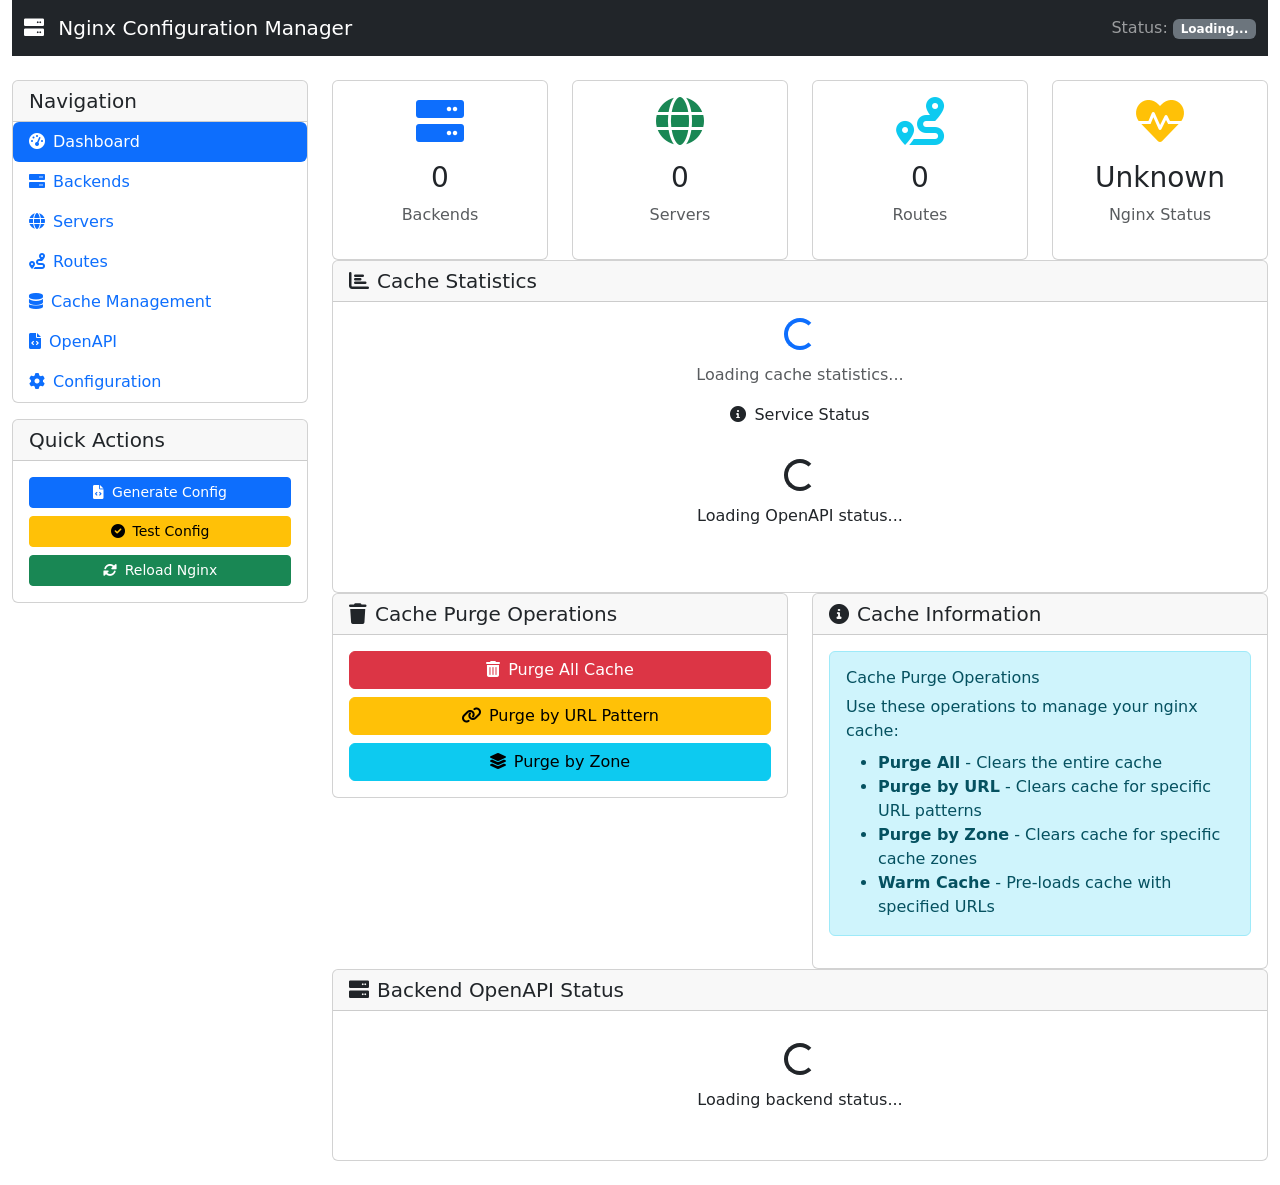
==== commit d24e4e72: "Merge branch 'main' into feature/openapi-cache-invalidation" ====
--- a/web/templates/index.html
+++ b/web/templates/index.html
@@ -49,6 +49,8 @@
                             <a class="nav-link" href="#" data-section="routes">
                                 <i class="fas fa-route me-2"></i>Routes
                             </a>
+                            <a class="nav-link" href="#" data-section="cache">
+                                <i class="fas fa-database me-2"></i>Cache Management
                             <a class="nav-link" href="#" data-section="openapi">
                                 <i class="fas fa-file-code me-2"></i>OpenAPI
                             </a>
@@ -204,7 +206,20 @@
                         </div>
                     </div>
                 </div>
-
+                <!-- Cache Management Section -->
+                <div id="cache-section" class="section" style="display: none;">
+                    <div class="d-flex justify-content-between align-items-center mb-3">
+                        <h2>Cache Management</h2>
+                        <div class="btn-group">
+                            <button class="btn btn-outline-primary" onclick="loadCacheStats()">
+                                <i class="fas fa-sync me-2"></i>Refresh Stats
+                            </button>
+                            <button class="btn btn-outline-info" onclick="showWarmCacheModal()">
+                                <i class="fas fa-fire me-2"></i>Warm Cache
+                            </button>
+                      </div>
+                    </div>
+                </div>
                 <!-- OpenAPI Section -->
                 <div id="openapi-section" class="section" style="display: none;">
                     <div class="d-flex justify-content-between align-items-center mb-3">
@@ -217,14 +232,23 @@
                                 <i class="fas fa-external-link-alt me-2"></i>View Swagger UI
                             </button>
                         </div>
-                    </div>
-
-                    <!-- OpenAPI Status Card -->
+                      </div>
+                    </div>
                     <div class="row mb-4">
                         <div class="col-12">
                             <div class="card">
                                 <div class="card-header">
                                     <h5 class="card-title mb-0">
+                                        <i class="fas fa-chart-bar me-2"></i>Cache Statistics
+                                    </h5>
+                                </div>
+                                <div class="card-body">
+                                    <div id="cache-stats-content">
+                                        <div class="text-center">
+                                            <div class="spinner-border text-primary" role="status">
+                                                <span class="visually-hidden">Loading...</span>
+                                            </div>
+                                            <p class="mt-2 text-muted">Loading cache statistics...</p>
                                         <i class="fas fa-info-circle me-2"></i>Service Status
                                     </h5>
                                 </div>
@@ -241,7 +265,52 @@
                             </div>
                         </div>
                     </div>
-
+                    <!-- Cache Purge Operations -->
+                    <div class="row">
+                        <div class="col-md-6">
+                            <div class="card">
+                                <div class="card-header">
+                                    <h5 class="card-title mb-0">
+                                        <i class="fas fa-trash me-2"></i>Cache Purge Operations
+                                    </h5>
+                                </div>
+                                <div class="card-body">
+                                    <div class="d-grid gap-2">
+                                        <button class="btn btn-danger" onclick="purgeAllCache()">
+                                            <i class="fas fa-trash-alt me-2"></i>Purge All Cache
+                                        </button>
+                                        <button class="btn btn-warning" onclick="showPurgeURLModal()">
+                                            <i class="fas fa-link me-2"></i>Purge by URL Pattern
+                                        </button>
+                                        <button class="btn btn-info" onclick="showPurgeZoneModal()">
+                                            <i class="fas fa-layer-group me-2"></i>Purge by Zone
+                                        </button>
+                                    </div>
+                                </div>
+                            </div>
+                        </div>
+                        <div class="col-md-6">
+                            <div class="card">
+                                <div class="card-header">
+                                    <h5 class="card-title mb-0">
+                                        <i class="fas fa-info-circle me-2"></i>Cache Information
+                                    </h5>
+                                </div>
+                                <div class="card-body">
+                                    <div class="alert alert-info">
+                                        <h6 class="alert-heading">Cache Purge Operations</h6>
+                                        <p class="mb-2">Use these operations to manage your nginx cache:</p>
+                                        <ul class="mb-0">
+                                            <li><strong>Purge All</strong> - Clears the entire cache</li>
+                                            <li><strong>Purge by URL</strong> - Clears cache for specific URL patterns</li>
+                                            <li><strong>Purge by Zone</strong> - Clears cache for specific cache zones</li>
+                                            <li><strong>Warm Cache</strong> - Pre-loads cache with specified URLs</li>
+                                        </ul>
+                                    </div>
+                                </div>
+                            </div>
+                        </div>
+                    </div>
                     <!-- OpenAPI Backends Card -->
                     <div class="row">
                         <div class="col-12">
@@ -400,7 +469,6 @@
                                 </div>
                             </div>
                         </div>
-                        
                         <!-- OpenAPI Configuration -->
                         <div class="card mt-3">
                             <div class="card-header">
@@ -489,8 +557,7 @@
                                     </div>
                                 </div>
                             </div>
-                        </div>
-                        
+                        </div>                        
                         <h6 class="mt-3">Servers</h6>
                         <div id="backend-servers">
                             <div class="backend-server-item">
@@ -898,6 +965,164 @@
         </div>
     </div>
 
+    <div class="modal fade" id="cacheModal" tabindex="-1">
+        <div class="modal-dialog modal-lg">
+            <div class="modal-content">
+                <div class="modal-header">
+                    <h5 class="modal-title">Cache Rule Configuration</h5>
+                    <button type="button" class="btn-close" data-bs-dismiss="modal"></button>
+                </div>
+                <div class="modal-body">
+                    <form id="cache-form">
+                        <input type="hidden" id="cache-id">
+                        <div class="row">
+                            <div class="col-md-6">
+                                <div class="mb-3">
+                                    <label class="form-label">Name</label>
+                                    <input type="text" class="form-control" id="cache-name" required>
+                                </div>
+                                <div class="mb-3">
+                                    <label class="form-label">Description</label>
+                                    <textarea class="form-control" id="cache-description"></textarea>
+                                </div>
+                            </div>
+                            <div class="col-md-6">
+                                <div class="mb-3">
+                                    <label class="form-label">Cache Key</label>
+                                    <input type="text" class="form-control" id="cache-key" placeholder="$scheme$request_method$host$request_uri">
+                                </div>
+                                <div class="mb-3">
+                                    <label class="form-label">Default TTL</label>
+                                    <input type="text" class="form-control" id="cache-ttl" placeholder="1h">
+                                </div>
+                            </div>
+                        </div>
+
+                        <div class="row">
+                            <div class="col-md-6">
+                                <div class="mb-3">
+                                    <label class="form-label">Cache Methods</label>
+                                    <textarea class="form-control" id="cache-methods" rows="2" placeholder="GET&#10;HEAD">One method per line</textarea>
+                                </div>
+                            </div>
+                            <div class="col-md-6">
+                                <div class="mb-3">
+                                    <label class="form-label">Cache Status Codes</label>
+                                    <input type="text" class="form-control" id="cache-status-codes" placeholder="200,301,302">
+                                </div>
+                            </div>
+                        </div>
+
+                        <div class="mb-3">
+                            <label class="form-label">Bypass Conditions</label>
+                            <textarea class="form-control" id="cache-bypass" rows="2" placeholder="$cookie_nocache&#10;$arg_nocache">Conditions to bypass cache</textarea>
+                        </div>
+                    </form>
+                </div>
+                <div class="modal-footer">
+                    <button type="button" class="btn btn-secondary" data-bs-dismiss="modal">Cancel</button>
+                    <button type="button" class="btn btn-primary" onclick="saveCacheRule()">Save Rule</button>
+                </div>
+            </div>
+        </div>
+    </div>
+
+    <!-- Cache Purge URL Modal -->
+    <div class="modal fade" id="purgeURLModal" tabindex="-1">
+        <div class="modal-dialog">
+            <div class="modal-content">
+                <div class="modal-header">
+                    <h5 class="modal-title">Purge Cache by URL Pattern</h5>
+                    <button type="button" class="btn-close" data-bs-dismiss="modal"></button>
+                </div>
+                <div class="modal-body">
+                    <form id="purge-url-form">
+                        <div class="mb-3">
+                            <label class="form-label">URL Pattern</label>
+                            <input type="text" class="form-control" id="purge-url-pattern" 
+                                   placeholder="/api/users/*" required>
+                            <div class="form-text">
+                                Use * for wildcards. Examples: /api/*, /images/*.jpg, /users/123
+                            </div>
+                        </div>
+                        <div class="alert alert-warning">
+                            <i class="fas fa-exclamation-triangle me-2"></i>
+                            This will permanently remove all cached responses matching the pattern.
+                        </div>
+                    </form>
+                </div>
+                <div class="modal-footer">
+                    <button type="button" class="btn btn-secondary" data-bs-dismiss="modal">Cancel</button>
+                    <button type="button" class="btn btn-warning" onclick="confirmPurgeURL()">Purge Cache</button>
+                </div>
+            </div>
+        </div>
+    </div>
+
+    <!-- Cache Purge Zone Modal -->
+    <div class="modal fade" id="purgeZoneModal" tabindex="-1">
+        <div class="modal-dialog">
+            <div class="modal-content">
+                <div class="modal-header">
+                    <h5 class="modal-title">Purge Cache by Zone</h5>
+                    <button type="button" class="btn-close" data-bs-dismiss="modal"></button>
+                </div>
+                <div class="modal-body">
+                    <form id="purge-zone-form">
+                        <div class="mb-3">
+                            <label class="form-label">Cache Zone Name</label>
+                            <input type="text" class="form-control" id="purge-zone-name" 
+                                   placeholder="my_cache" required>
+                            <div class="form-text">
+                                Enter the name of the cache zone to purge (as defined in nginx.conf)
+                            </div>
+                        </div>
+                        <div class="alert alert-info">
+                            <i class="fas fa-info-circle me-2"></i>
+                            This will clear all cached responses in the specified zone.
+                        </div>
+                    </form>
+                </div>
+                <div class="modal-footer">
+                    <button type="button" class="btn btn-secondary" data-bs-dismiss="modal">Cancel</button>
+                    <button type="button" class="btn btn-info" onclick="confirmPurgeZone()">Purge Zone</button>
+                </div>
+            </div>
+        </div>
+    </div>
+
+    <!-- Cache Warm Modal -->
+    <div class="modal fade" id="warmCacheModal" tabindex="-1">
+        <div class="modal-dialog">
+            <div class="modal-content">
+                <div class="modal-header">
+                    <h5 class="modal-title">Warm Cache</h5>
+                    <button type="button" class="btn-close" data-bs-dismiss="modal"></button>
+                </div>
+                <div class="modal-body">
+                    <form id="warm-cache-form">
+                        <div class="mb-3">
+                            <label class="form-label">URLs to Warm</label>
+                            <textarea class="form-control" id="warm-cache-urls" rows="5" 
+                                      placeholder="https://example.com/api/users&#10;https://example.com/api/products&#10;https://example.com/static/app.js" required></textarea>
+                            <div class="form-text">
+                                Enter one URL per line. These URLs will be fetched to populate the cache.
+                            </div>
+                        </div>
+                        <div class="alert alert-success">
+                            <i class="fas fa-fire me-2"></i>
+                            Cache warming pre-loads frequently accessed content to improve response times.
+                        </div>
+                    </form>
+                </div>
+                <div class="modal-footer">
+                    <button type="button" class="btn btn-secondary" data-bs-dismiss="modal">Cancel</button>
+                    <button type="button" class="btn btn-success" onclick="confirmWarmCache()">Start Warming</button>
+                </div>
+            </div>
+        </div>
+    </div>
+
     <script src="https://cdn.jsdelivr.net/npm/bootstrap@5.1.3/dist/js/bootstrap.bundle.min.js"></script>
     <script src="/static/js/main.js"></script>
 </body>
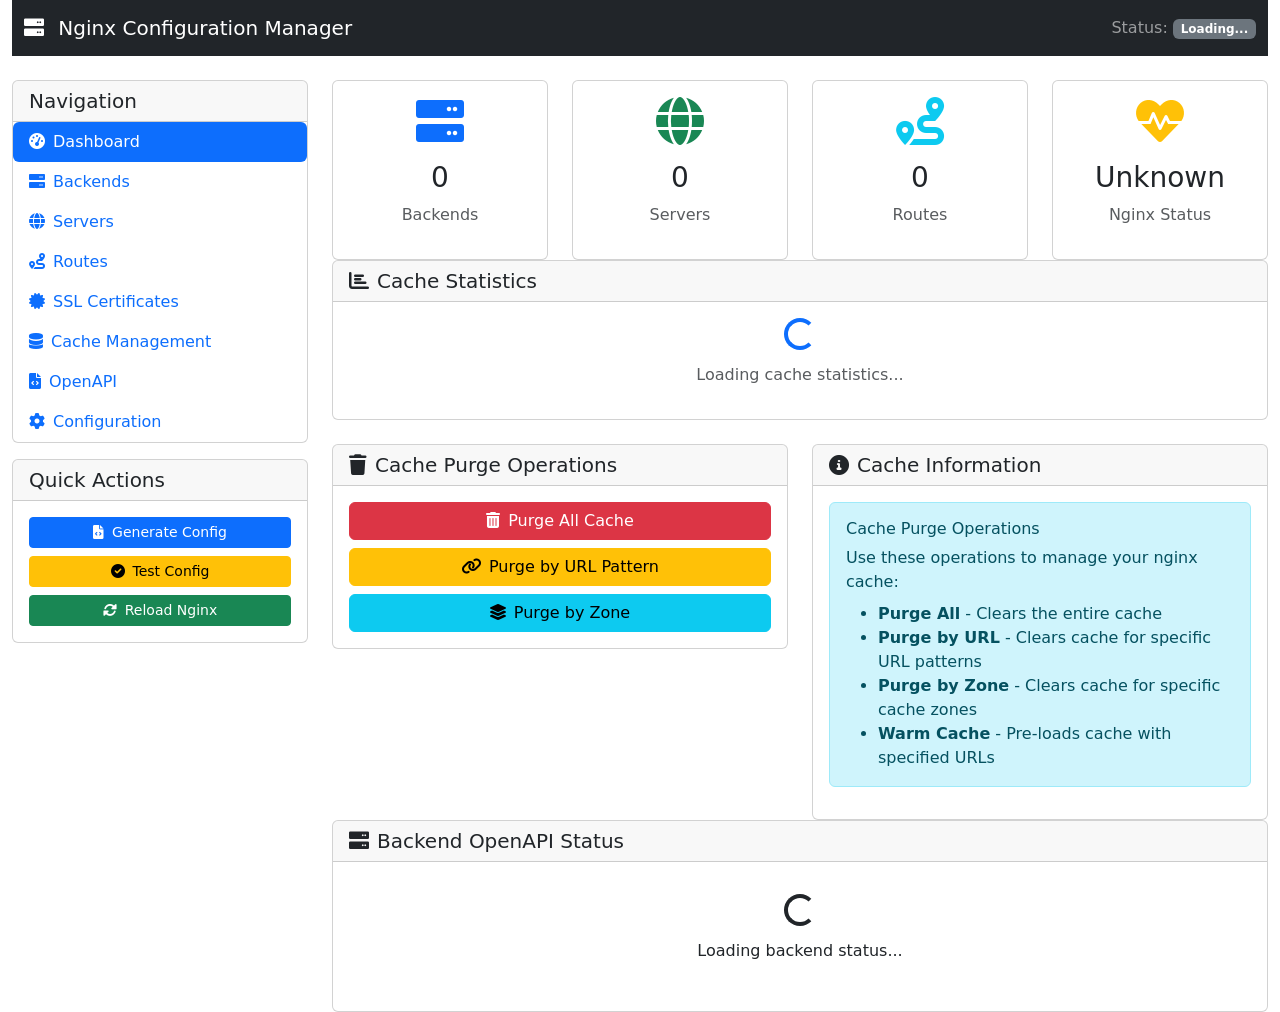
==== commit fff740ce: "Feature PIT Check in" ====
--- a/web/templates/index.html
+++ b/web/templates/index.html
@@ -49,8 +49,12 @@
                             <a class="nav-link" href="#" data-section="routes">
                                 <i class="fas fa-route me-2"></i>Routes
                             </a>
+                            <a class="nav-link" href="#" data-section="certificates">
+                                <i class="fas fa-certificate me-2"></i>SSL Certificates
+                            </a>
                             <a class="nav-link" href="#" data-section="cache">
                                 <i class="fas fa-database me-2"></i>Cache Management
+                            </a>
                             <a class="nav-link" href="#" data-section="openapi">
                                 <i class="fas fa-file-code me-2"></i>OpenAPI
                             </a>
@@ -220,6 +224,85 @@
                       </div>
                     </div>
                 </div>
+
+                <!-- SSL Certificate Management Section -->
+                <div id="certificates-section" class="section" style="display: none;">
+                    <div class="d-flex justify-content-between align-items-center mb-3">
+                        <h2>SSL Certificate Management</h2>
+                        <div class="btn-group">
+                            <button class="btn btn-outline-primary" onclick="loadCertificates()">
+                                <i class="fas fa-sync me-2"></i>Refresh
+                            </button>
+                            <button class="btn btn-success" onclick="showObtainCertificateModal()">
+                                <i class="fas fa-plus me-2"></i>Obtain Certificate
+                            </button>
+                        </div>
+                    </div>
+
+                    <!-- Certificate Statistics -->
+                    <div class="row mb-4">
+                        <div class="col-md-3">
+                            <div class="card text-center">
+                                <div class="card-body">
+                                    <i class="fas fa-certificate fa-3x text-success mb-3"></i>
+                                    <h3 id="total-certificates">0</h3>
+                                    <p class="text-muted">Total Certificates</p>
+                                </div>
+                            </div>
+                        </div>
+                        <div class="col-md-3">
+                            <div class="card text-center">
+                                <div class="card-body">
+                                    <i class="fas fa-check-circle fa-3x text-success mb-3"></i>
+                                    <h3 id="valid-certificates">0</h3>
+                                    <p class="text-muted">Valid</p>
+                                </div>
+                            </div>
+                        </div>
+                        <div class="col-md-3">
+                            <div class="card text-center">
+                                <div class="card-body">
+                                    <i class="fas fa-exclamation-triangle fa-3x text-warning mb-3"></i>
+                                    <h3 id="expiring-certificates">0</h3>
+                                    <p class="text-muted">Expiring Soon</p>
+                                </div>
+                            </div>
+                        </div>
+                        <div class="col-md-3">
+                            <div class="card text-center">
+                                <div class="card-body">
+                                    <i class="fas fa-times-circle fa-3x text-danger mb-3"></i>
+                                    <h3 id="expired-certificates">0</h3>
+                                    <p class="text-muted">Expired</p>
+                                </div>
+                            </div>
+                        </div>
+                    </div>
+
+                    <!-- Certificate List -->
+                    <div class="row">
+                        <div class="col-12">
+                            <div class="card">
+                                <div class="card-header">
+                                    <h5 class="card-title mb-0">
+                                        <i class="fas fa-list me-2"></i>Managed Certificates
+                                    </h5>
+                                </div>
+                                <div class="card-body">
+                                    <div id="certificates-content">
+                                        <div class="text-center py-4">
+                                            <div class="spinner-border" role="status">
+                                                <span class="visually-hidden">Loading...</span>
+                                            </div>
+                                            <p class="mt-2">Loading certificates...</p>
+                                        </div>
+                                    </div>
+                                </div>
+                            </div>
+                        </div>
+                    </div>
+                </div>
+
                 <!-- OpenAPI Section -->
                 <div id="openapi-section" class="section" style="display: none;">
                     <div class="d-flex justify-content-between align-items-center mb-3">
@@ -249,16 +332,6 @@
                                                 <span class="visually-hidden">Loading...</span>
                                             </div>
                                             <p class="mt-2 text-muted">Loading cache statistics...</p>
-                                        <i class="fas fa-info-circle me-2"></i>Service Status
-                                    </h5>
-                                </div>
-                                <div class="card-body">
-                                    <div id="openapi-status-content">
-                                        <div class="text-center py-3">
-                                            <div class="spinner-border" role="status">
-                                                <span class="visually-hidden">Loading...</span>
-                                            </div>
-                                            <p class="mt-2">Loading OpenAPI status...</p>
                                         </div>
                                     </div>
                                 </div>
@@ -1123,6 +1196,123 @@
         </div>
     </div>
 
+    <!-- Obtain Certificate Modal -->
+    <div class="modal fade" id="obtainCertificateModal" tabindex="-1">
+        <div class="modal-dialog modal-lg">
+            <div class="modal-content">
+                <div class="modal-header">
+                    <h5 class="modal-title">Obtain SSL Certificate</h5>
+                    <button type="button" class="btn-close" data-bs-dismiss="modal"></button>
+                </div>
+                <div class="modal-body">
+                    <form id="obtain-certificate-form">
+                        <div class="row">
+                            <div class="col-md-6">
+                                <div class="mb-3">
+                                    <label class="form-label">Server</label>
+                                    <select class="form-select" id="cert-server-id" required>
+                                        <option value="">Select a server...</option>
+                                    </select>
+                                </div>
+                            </div>
+                            <div class="col-md-6">
+                                <div class="mb-3">
+                                    <label class="form-label">Email Address</label>
+                                    <input type="email" class="form-control" id="cert-email" placeholder="your@email.com" required>
+                                    <div class="form-text">Required for ACME account registration</div>
+                                </div>
+                            </div>
+                        </div>
+
+                        <div class="mb-3">
+                            <label class="form-label">Domain Names</label>
+                            <textarea class="form-control" id="cert-domains" rows="3" 
+                                      placeholder="example.com&#10;www.example.com&#10;api.example.com" required></textarea>
+                            <div class="form-text">Enter one domain per line. First domain will be the common name.</div>
+                        </div>
+
+                        <div class="row">
+                            <div class="col-md-4">
+                                <div class="mb-3">
+                                    <label class="form-label">Provider</label>
+                                    <select class="form-select" id="cert-provider">
+                                        <option value="letsencrypt">Let's Encrypt</option>
+                                        <option value="buypass">Buypass</option>
+                                        <option value="zerossl">ZeroSSL</option>
+                                    </select>
+                                </div>
+                            </div>
+                            <div class="col-md-4">
+                                <div class="mb-3">
+                                    <label class="form-label">Environment</label>
+                                    <select class="form-select" id="cert-environment">
+                                        <option value="staging">Staging (Testing)</option>
+                                        <option value="production">Production</option>
+                                    </select>
+                                    <div class="form-text">Use staging for testing to avoid rate limits</div>
+                                </div>
+                            </div>
+                            <div class="col-md-4">
+                                <div class="mb-3">
+                                    <label class="form-label">Challenge Type</label>
+                                    <select class="form-select" id="cert-challenge">
+                                        <option value="http-01">HTTP-01 (Recommended)</option>
+                                        <option value="dns-01">DNS-01</option>
+                                        <option value="tls-alpn-01">TLS-ALPN-01</option>
+                                    </select>
+                                </div>
+                            </div>
+                        </div>
+
+                        <div class="alert alert-info">
+                            <i class="fas fa-info-circle me-2"></i>
+                            <strong>HTTP-01 Challenge:</strong> Your server must be accessible from the internet on port 80.
+                            The ACME provider will verify domain ownership by placing a file at a specific URL.
+                        </div>
+
+                        <div class="alert alert-warning">
+                            <i class="fas fa-exclamation-triangle me-2"></i>
+                            <strong>Important:</strong> Make sure your domains point to this server and port 80 is accessible
+                            before obtaining a certificate.
+                        </div>
+                    </form>
+                </div>
+                <div class="modal-footer">
+                    <button type="button" class="btn btn-secondary" data-bs-dismiss="modal">Cancel</button>
+                    <button type="button" class="btn btn-success" onclick="confirmObtainCertificate()">
+                        <i class="fas fa-certificate me-2"></i>Obtain Certificate
+                    </button>
+                </div>
+            </div>
+        </div>
+    </div>
+
+    <!-- Certificate Details Modal -->
+    <div class="modal fade" id="certificateDetailsModal" tabindex="-1">
+        <div class="modal-dialog modal-lg">
+            <div class="modal-content">
+                <div class="modal-header">
+                    <h5 class="modal-title">Certificate Details</h5>
+                    <button type="button" class="btn-close" data-bs-dismiss="modal"></button>
+                </div>
+                <div class="modal-body">
+                    <div id="certificate-details-content">
+                        <!-- Certificate details will be loaded here -->
+                    </div>
+                </div>
+                <div class="modal-footer">
+                    <button type="button" class="btn btn-warning" onclick="renewCertificateFromModal()">
+                        <i class="fas fa-sync me-2"></i>Renew Certificate
+                    </button>
+                    <button type="button" class="btn btn-danger" onclick="removeCertificateFromModal()">
+                        <i class="fas fa-trash me-2"></i>Remove Configuration
+                    </button>
+                    <button type="button" class="btn btn-secondary" data-bs-dismiss="modal">Close</button>
+                </div>
+            </div>
+        </div>
+    </div>
+
     <script src="https://cdn.jsdelivr.net/npm/bootstrap@5.1.3/dist/js/bootstrap.bundle.min.js"></script>
     <script src="/static/js/main.js"></script>
 </body>
